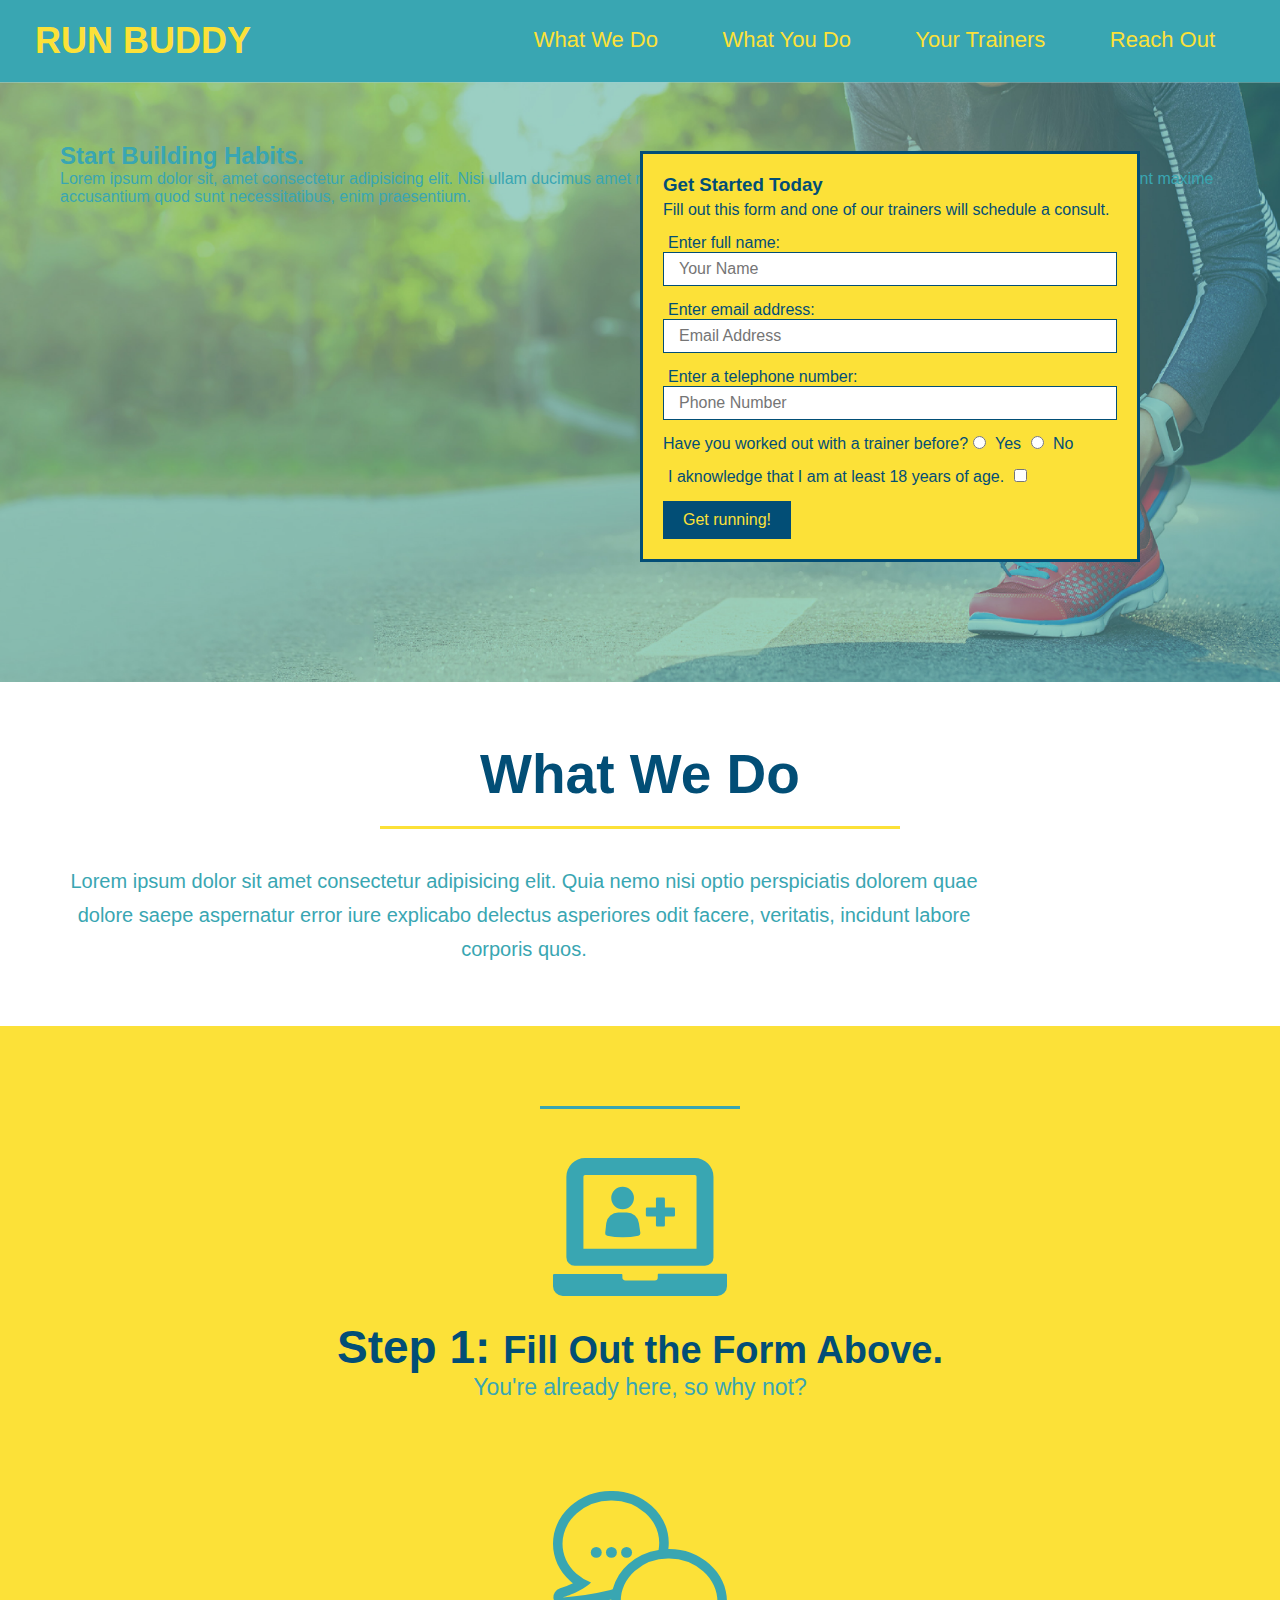
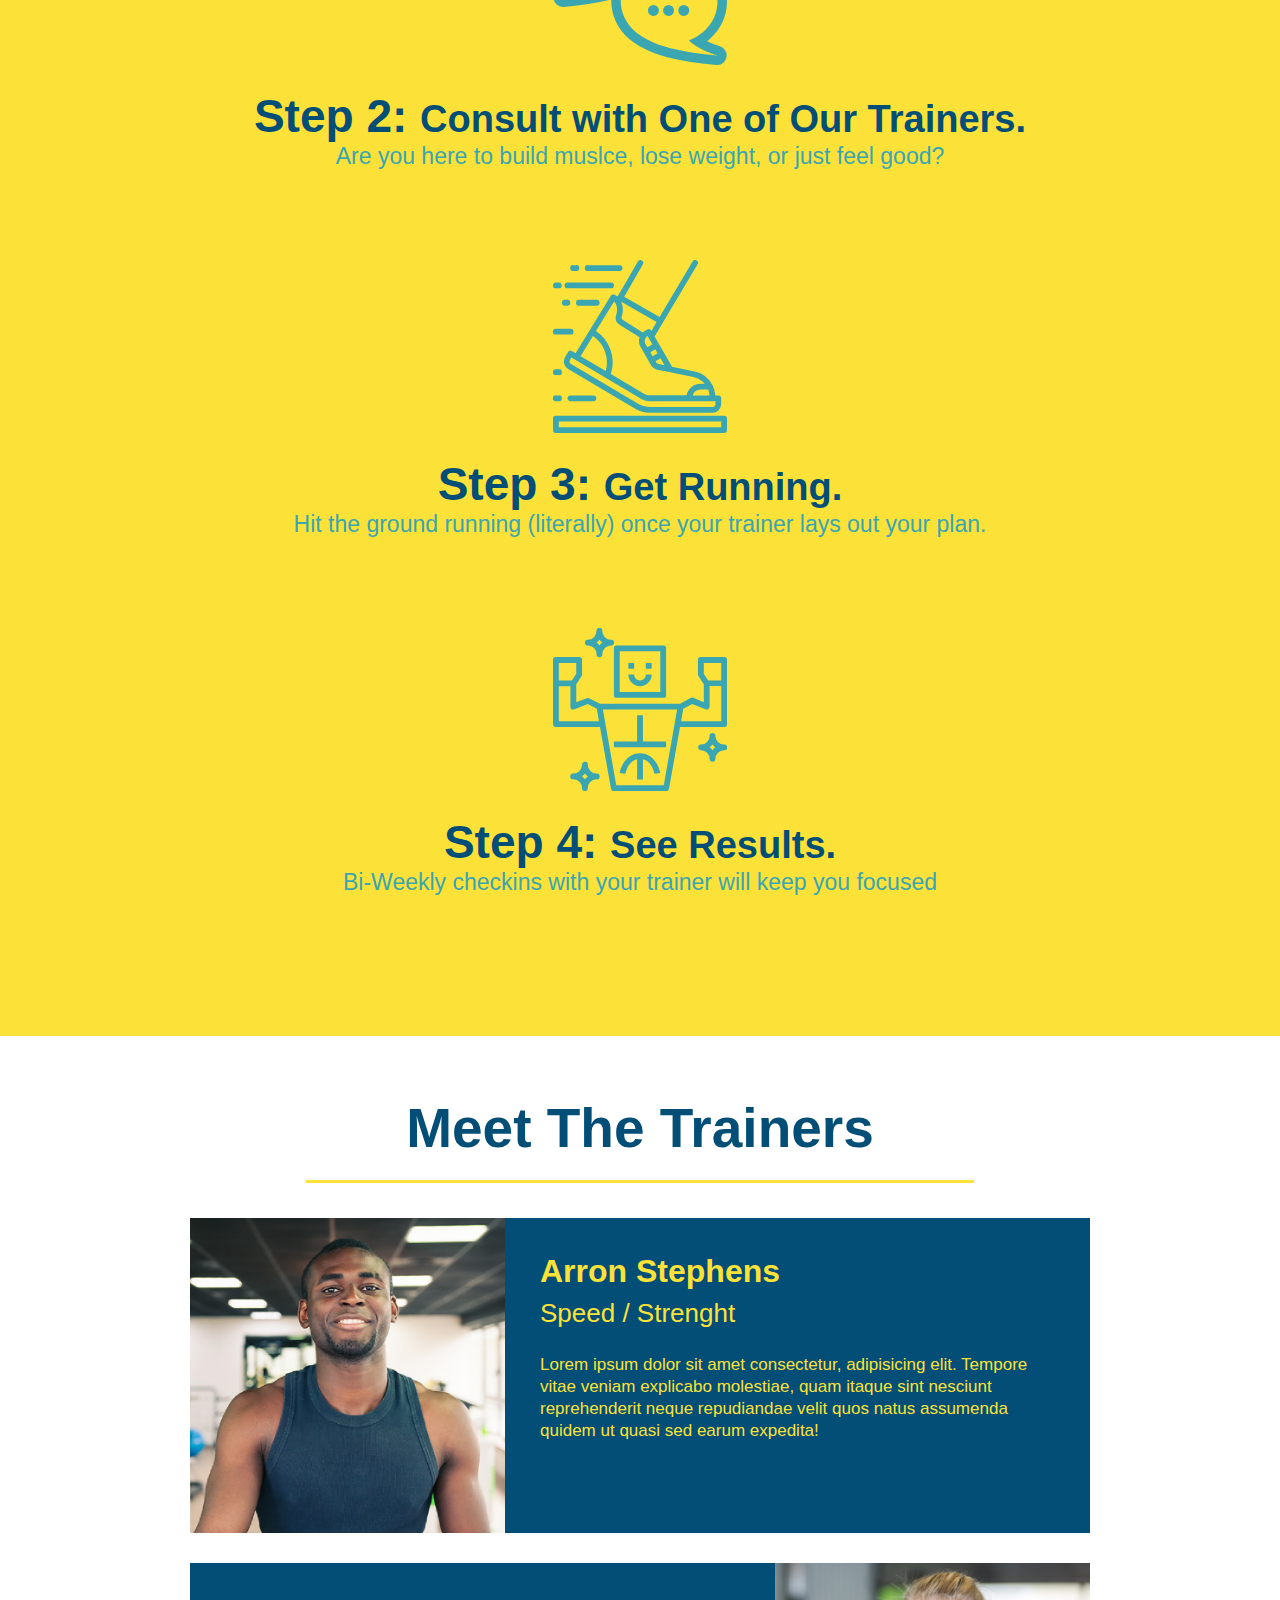
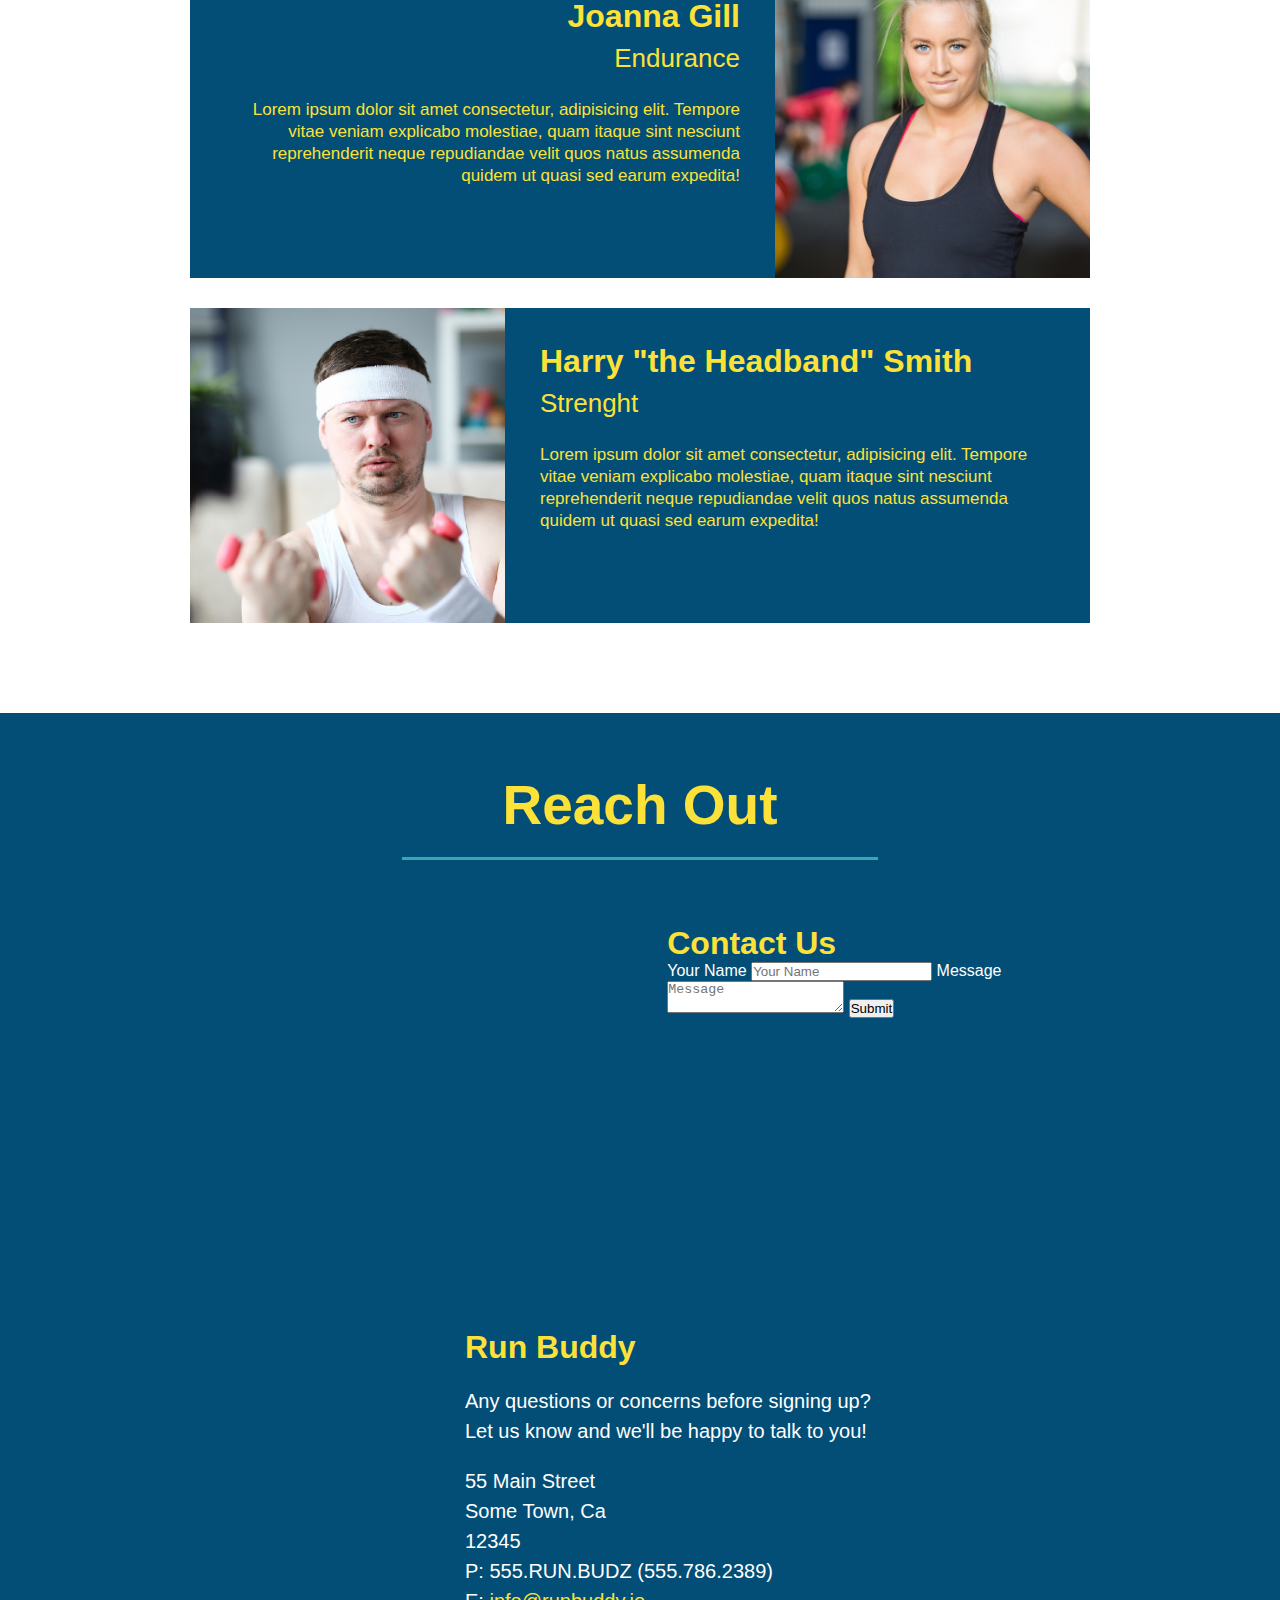
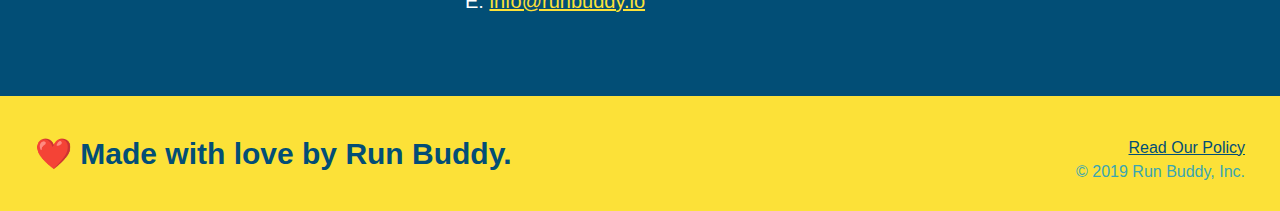
==== index.html @ a86f1dc3 "add contact form" ====
<!DOCTYPE html>
<html lang="en">
    <head>
        <meta charset="UTF-8" />
        <title>Run Buddy</title>
        <link rel="stylesheet" href="./assets/css/style.css" />
    </head>
    <body>
    <!-- navigation-->
    <header>
        <h1>
            <a href="/">RUN BUDDY</a>
        </h1>
        <nav>
            <!-- Unordered list element -->
            <ul>
                <li>
                    <!-- Anchor element -->
                    <a href="#what-we-do">What We Do</a>
                </li>
                <li>
                    <a href="#what-you-do">What You Do</a>
                </li>
                <li>
                    <a href="#your-trainers">Your Trainers</a>
                </li>
                <li>
                    <a href="#reach-out">Reach Out</a>
                </li>
            </ul>
        </nav>
    </header>

    <!-- hero/jumbotron -->
    <section class="hero">
        <div class="hero-cta">
            <h2>Start Building Habits.</h2>
            <p>
                Lorem ipsum dolor sit, amet consectetur adipisicing elit. Nisi ullam ducimus amet minus, illo aliquid assumenda excepturi. Animi ut sequi, tenetur nobis sint maxime accusantium quod sunt necessitatibus, enim praesentium.
            </p>
        </div>
        <div class="hero-form">
            <h3>Get Started Today</h3>
            <p>Fill out this form and one of our trainers will schedule a consult.</p>
            <form>
                <label for="name">Enter full name:</label>
                <input type="text" placeholder="Your Name" name="name" id="name" class="form-input">
                
                <label for="email">Enter email address:</label>
                <input type="email" placeholder="Email Address" name="email" id="email" class="form-input">

                <label for="phone">Enter a telephone number:</label>
                <input type="tel" placeholder="Phone Number" name="phone" id="phone" class="form-input">
                <p>
                    Have you worked out with a trainer before?
                    <input type="radio" name="trainer-confirm" id="trainer-yes" />
                    <label for="trainer-yes">Yes</label>
                    <input type="radio" name="trainer-confirm" id="trainer-no" />
                    <label for="trainer-no">No</label>
                </p>
                <p>
                    <label for="checkbox" >
                        I aknowledge that I am at least 18 years of age.
                    </label>
                    <input type="checkbox" name="age-confirm" id="checkbox" />
                </p>
                <button type="submit">
                    Get running!
                </button>
            </form>
        </div>
    </section>
    <!-- end hero -->

    <!-- "what we do" section -->
    <section id="what-we-do" class="intro">
        <h2 class="section-title primary-border">What We Do</h2>
        <p>
            Lorem ipsum dolor sit amet consectetur adipisicing elit. Quia nemo nisi optio perspiciatis dolorem quae dolore saepe aspernatur error iure explicabo delectus asperiores odit facere, veritatis, incidunt labore corporis quos.
        </p>
    </section>

    <!-- "what you do" section -->
    <section id="what-you-do" class="steps">
        <h2 class="section-title secondary-border"></h2>

        <div>
            <img src="./assets/images/step-1.svg" alt="" /> 
            <h3>Step 1: <span>Fill Out the Form Above.</span></h3>
            <p>You're already here, so why not?</p>
        </div>

        <div>
            <img src="./assets/images/step-2.svg" alt="" />
            <h3>Step 2: <span>Consult with One of Our Trainers.</span></h3>
            <p>Are you here to build muslce, lose weight, or just feel good?</p>
        </div>

        <div>
            <img src="./assets/images/step-3.svg" alt="" />
            <h3>Step 3: <span>Get Running.</span></h3>
            <p>Hit the ground running (literally) once your trainer lays out your plan.</p>
        </div>

        <div>
            <img src="./assets/images/step-4.svg" alt="" />
            <h3>Step 4: <span>See Results.</span></h3>
            <p>Bi-Weekly checkins with your trainer will keep you focused</p>
        </div>
    </section>

    <!-- "meet the trainers" section -->
    <section id="your-trainers" class="trainers">
        <h2 class="section-title primary-border">
             Meet The Trainers
        </h2>
        <article class="trainer">
            <img src="./assets/images/trainer-1.jpg" alt="Arron Stephens in his workout clothes, ready to pump iron" />
            <div class="trainer-bio text-left">
                <h3>Arron Stephens</h3>
                <h4>Speed / Strenght</h4>
                <p>
                    Lorem ipsum dolor sit amet consectetur, adipisicing elit. Tempore vitae veniam explicabo molestiae, quam itaque sint nesciunt reprehenderit neque repudiandae velit quos natus assumenda quidem ut quasi sed earum expedita!
                </p>
            </div>
        </article>

        <article class="trainer">
            <div class="trainer-bio text-right">
                <h3>Joanna Gill</h3>
                <h4>Endurance</h4>
                <p>
                    Lorem ipsum dolor sit amet consectetur, adipisicing elit. Tempore vitae veniam explicabo molestiae, quam itaque sint nesciunt reprehenderit neque repudiandae velit quos natus assumenda quidem ut quasi sed earum expedita!
                </p>
            </div>
            <img src="./assets/images/trainer-2.jpg" alt="Joanna Gill cooling off after a workout" />
        </article>

        <article class="trainer">
            <img src="./assets/images/trainer-3.jpg" alt="Harry Smith wearing a headband and lifting comically small pink weights" />
            <div class="trainer-bio text-left">
                <h3>Harry "the Headband" Smith</h3>
                <h4>Strenght</h4>
                <p>
                    Lorem ipsum dolor sit amet consectetur, adipisicing elit. Tempore vitae veniam explicabo molestiae, quam itaque sint nesciunt reprehenderit neque repudiandae velit quos natus assumenda quidem ut quasi sed earum expedita!
                </p>
            </div>
        </article>
    </section>

    <!-- "reach out" section -->
    <section id="reach-out" class="contact">
        <h2 class="section-title secondary-border">Reach Out</h2>
        <div class="contact-info">
            <iframe 
            src="https://www.google.com/maps/embed?pb=!1m18!1m12!1m3!1d3329.5511049576494!2d-112.34816658543434!3d33.4349457574553!2m3!1f0!2f0!3f0!3m2!1i1024!2i768!4f13.1!3m3!1m2!1s0x872b3927fc0aad2d%3A0x377d6780cf336a!2s301%20E%20Western%20Ave%2C%20Avondale%2C%20AZ%2085323!5e0!3m2!1sen!2sus!4v1622079289611!5m2!1sen!2sus" 
            width="400" 
            height="400" 
            style="border:0;" 
            allowfullscreen="" 
            loading="lazy">
            </iframe>
        <div class="contact-form">
            <h3>Contact Us</h3>
            <form>
                <label for="contact-name">Your Name</label>
                <input type="text" id="contact-name" placeholder="Your Name" />

                <label for="contact-message">Message</label>
                <textarea id="contact-message" placeholder="Message"></textarea>

                <button type="submit">Submit</button>
            </form>
        </div>
        <div>
            <h3>Run Buddy</h3>
            <p>
                Any questions or concerns before signing up?
                <br />
                Let us know and we'll be happy to talk to you!
            </p>
            <address>
                55 Main Street <br />
                Some Town, Ca <br />
                12345 <br />
                P: 555.RUN.BUDZ (555.786.2389)<br />
                E: <a href="mailto:info@runbuddy.io">info@runbuddy.io</a>
            </address>
        </div>
    </section>

    <!-- footer -->
    <footer>
        <h2>❤️ Made with love by Run Buddy.</h2>
    <div>
        <a href="#"> Read Our Policy</a><br />
        &copy; 2019 Run Buddy, Inc.
    </div>
    </footer>
    </body>
</html>
---- assets/css/style.css ----
* {
    margin: 0;
    padding: 0;
    box-sizing: border-box;
}

body {
    /* more on this crazy alphanumerical in a minute! */
    color: #39a6b2;
    font-family: Helvetica, Arial, sans-serif;
}

/* apply styles to <header> */
header {
    padding: 20px 35px;
    background-color: #39a6b2;
}

header h1 {
    font-weight: bold;
    font-size: 36px;
    color: #fce138;
    margin: 0;
    display: inline;
}

header a {
    text-decoration: none;
    color: #fce138;
}

header nav {
    float: right;
    margin: 7px 0;
}

header nav ul li {
    display: inline;
}

header nav ul li a {
    margin: 0 30px;
    font-weight: lighter;
    font-size: 22px;
}

footer {
    background-color: #fce138;
    width: 100%;
    padding: 40px 35px;
}

footer h2 {
    display: inline;
    color: #024e76;
    font-size: 30px;
    margin: 0%;
}

footer div {
    float: right;
    line-height: 1.5;
    text-align: right;
}

footer a {
    color: #024e76;
}

section {
    padding: 60px;
}

/* Hero Style Start */
.hero {
    background-image: url("../images/hero-bg.jpg");
    height: 600px;
    background-size: cover;
    background-position: center;
    position: relative;
}

.hero-form {
    border: 3px solid #024e76;
    background-color: #fce138;
    padding: 20px;
    width: 500px;
    color: #024e76;
    position: absolute;
    bottom: 120px;
    right: 140px;
}

.hero-form p {
    margin: 5px 0 15px 0;
}

.form-input {
    border: 1px solid #024e76;
    display: block;
    padding: 7px 15px;
    font-size: 16px;
    color: #024e76;
    width: 100%;
    margin-bottom: 15px;
}

.hero-form label {
    margin: 0 5px;
}

.hero-form button {
    color: #fce138;
    background-color: #024e76;
    border: none;
    padding: 10px 20px;
    font-size: 16px;
}

.intro {
    text-align: center;
}

.intro p {
    line-height: 1.7;
    color: #39a6b2;
    width: 80%;
    font-size: 20px;
}

.steps {
    text-align: center;
    background: #fce138;

}

.section-title {
    font-size: 55px;
    display: inline-block;
    padding: 0 100px 20px 100px;
    border-bottom: 3px solid;
    margin-bottom: 35px;
    color: #024e76;
}

.primary-border {
    border-color: #fce138;
}

.secondary-border {
    border-color: #39a6b2;
}

.steps div {
    margin-bottom: 80px;
}

.steps img {
    width: 15%;
    margin: 10px 0;
}

.steps h3 {
    color: #024e76;
    font-size: 46px;
    margin-top: 10px;
}

.steps p {
    color: #39a6b2;
    font-size: 23px;
}

.steps span {
    font-size: 38px;
}

.trainers {
    text-align: center;
}

.trainer {
    width: 900px;
    margin: 0 auto 30px auto;
    background: #024e76;
    color: #fce138;
    overflow: auto;
}

.trainer img {
    width: 35%;
    float: left;
}

.trainer-bio {
    padding: 35px;
    float: left;
    width: 65%;
}

.text-left {
    text-align: left;
}

.text-right {
    text-align: right;
}

.trainer-bio h3 {
    font-size: 32px;
    margin-bottom: 8px;
}

.trainer-bio h4 {
    font-weight: lighter;
    font-size: 26px;
    margin-bottom: 25px;
}

.trainer-bio p {
    font-size: 17px;
    line-height: 1.3;
}
/* REACH OUT STYLES STARTS */
.contact {
    text-align: center;
    background: #024e76;
}

.contact h2 {
    color: #fce138;
}

.contact-info iframe {
    width: 400px;
    height: 400px;
}

.contact-info div {
    width: 410px;
    display: inline-block;
    vertical-align: top;
    text-align: left;
    margin: 30px 0 0 60px;
    color: white;
}

.contact-info h3 {
    color: #fce138;
    font-size: 32px;
}

.contact-info p, .contact-info address {
    margin: 20px 0;
    line-height: 1.5;
    font-size: 20px;
    font-style: normal;
}

.contact-info a {
    color: #fce138;
}
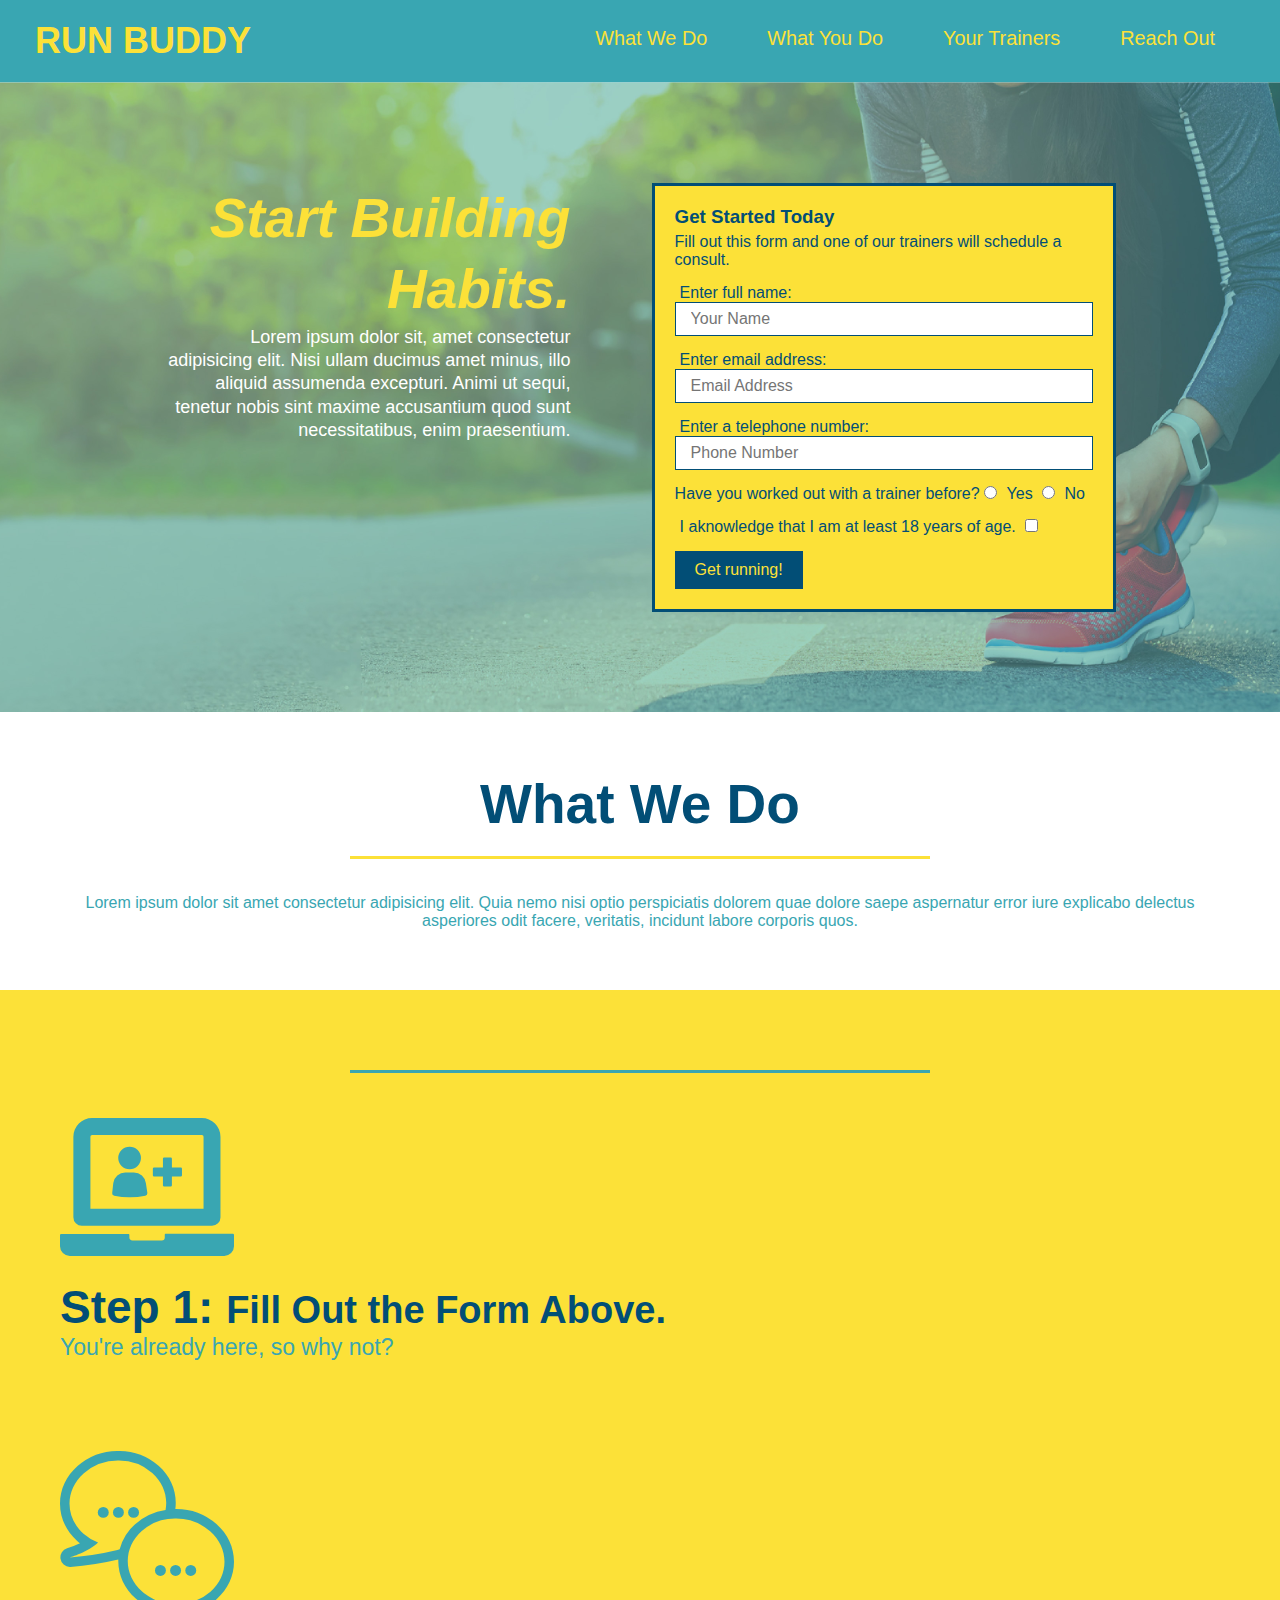
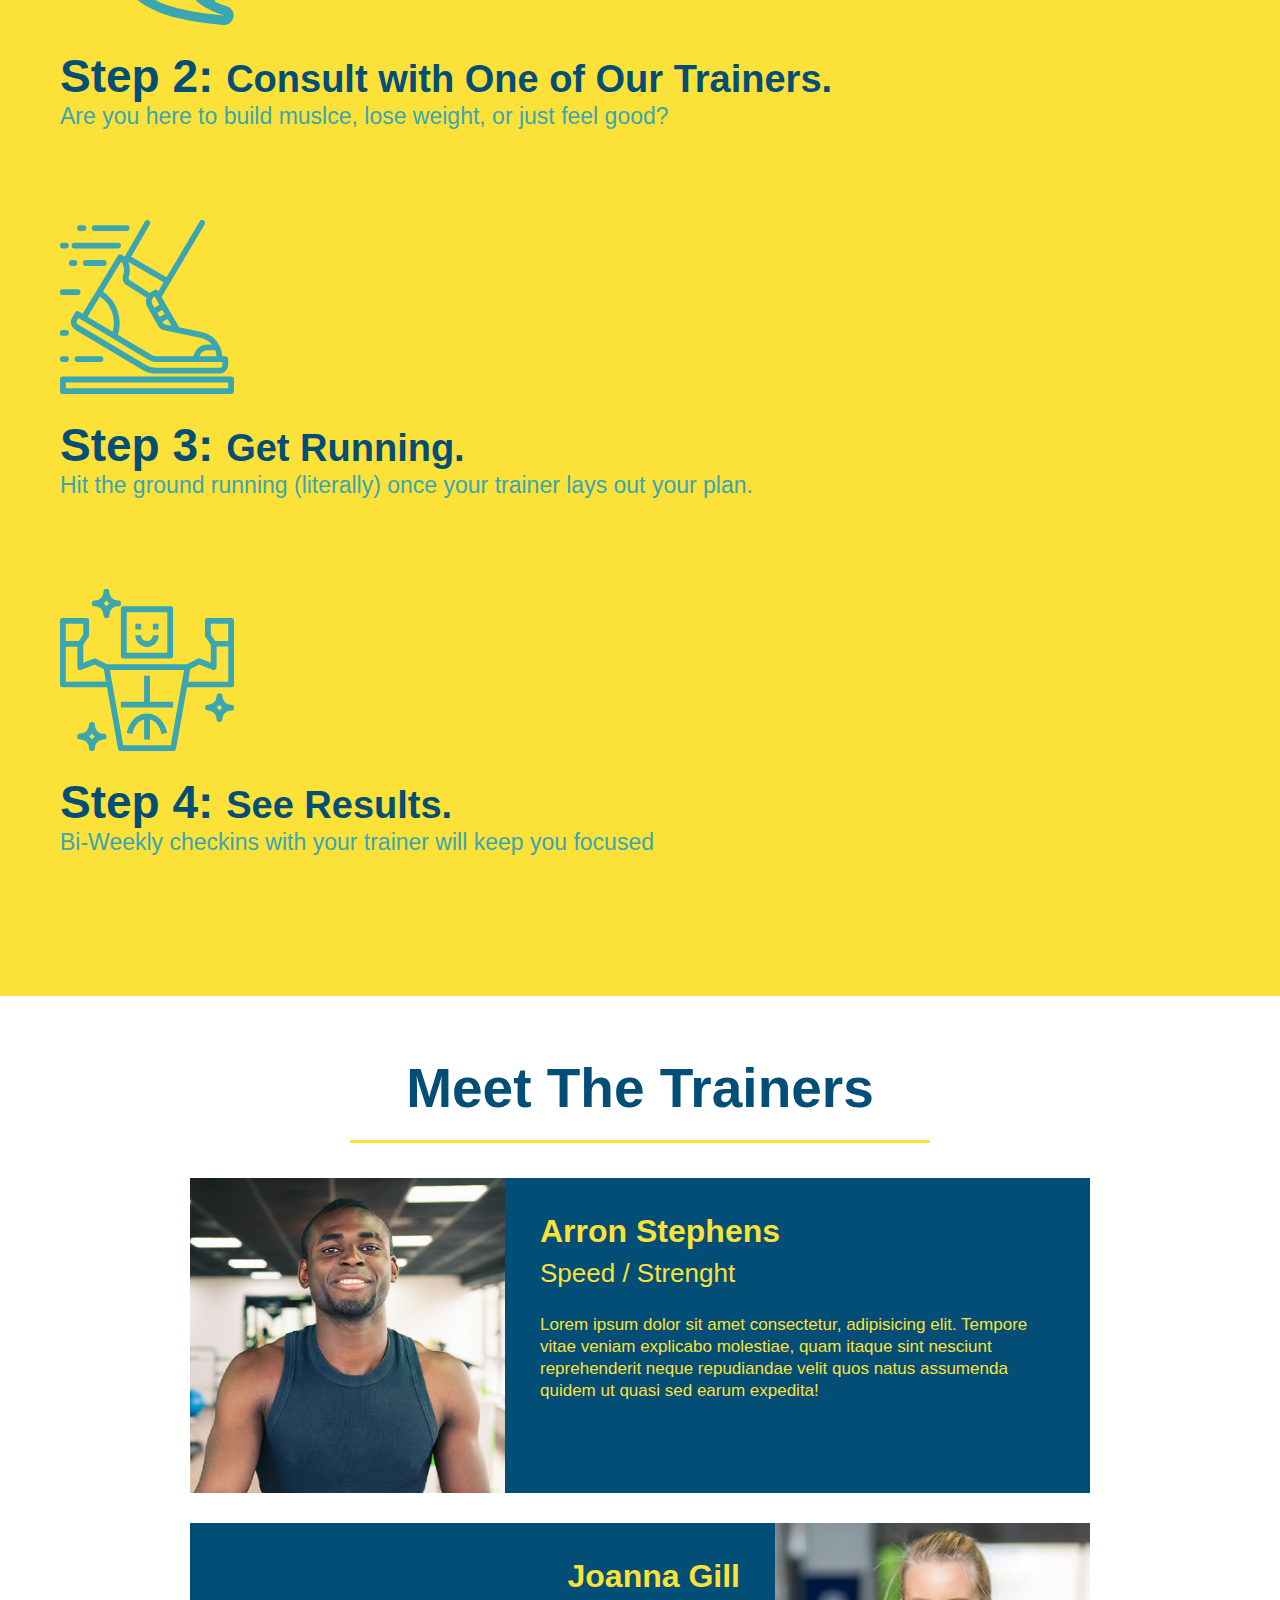
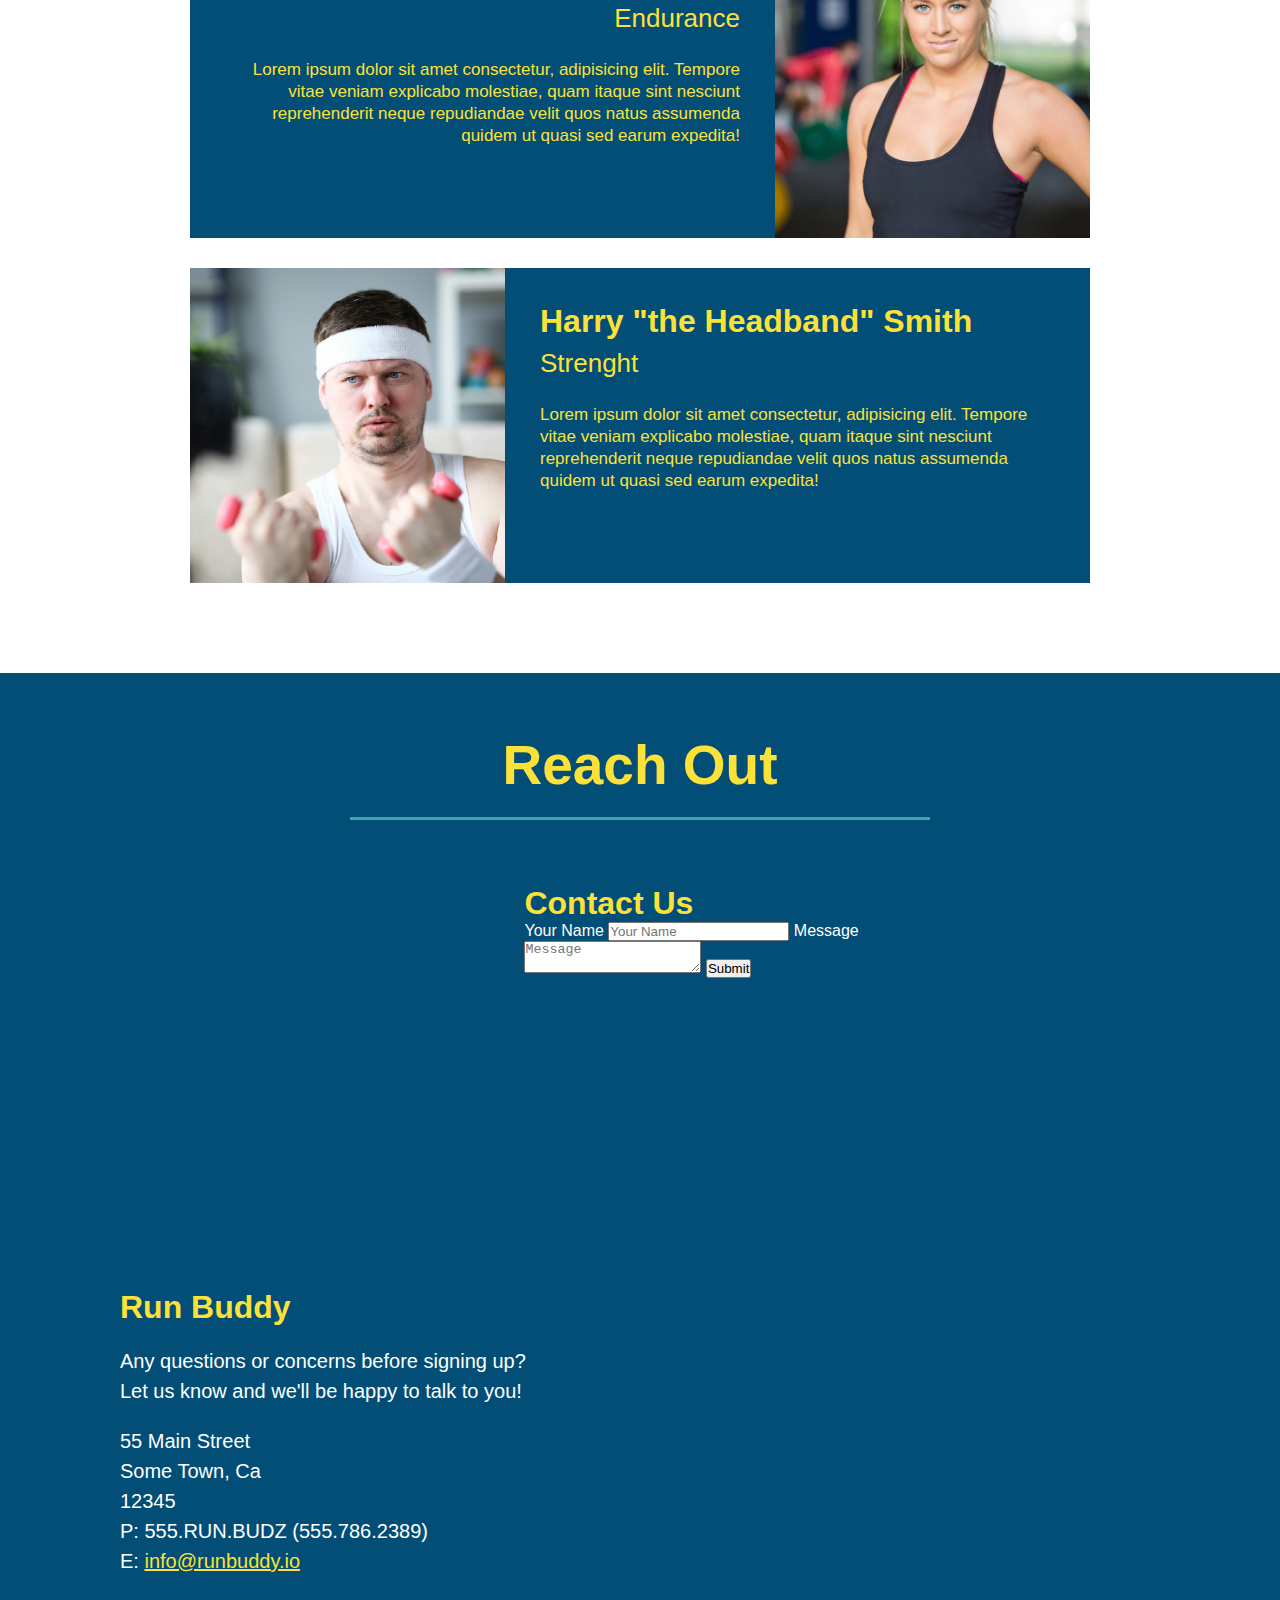
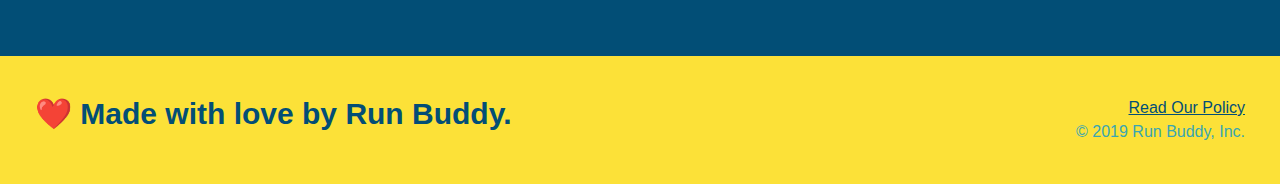
==== commit db45f445: "updated hero and section title rules" ====
--- a/index.html
+++ b/index.html
@@ -74,10 +74,15 @@
 
     <!-- "what we do" section -->
     <section id="what-we-do" class="intro">
-        <h2 class="section-title primary-border">What We Do</h2>
-        <p>
-            Lorem ipsum dolor sit amet consectetur adipisicing elit. Quia nemo nisi optio perspiciatis dolorem quae dolore saepe aspernatur error iure explicabo delectus asperiores odit facere, veritatis, incidunt labore corporis quos.
-        </p>
+        <div class="flex-row">
+            <h2 class="section-title primary-border">What We Do</h2>
+        </div>
+
+        <div class="flex-row">
+            <p>
+                Lorem ipsum dolor sit amet consectetur adipisicing elit. Quia nemo nisi optio perspiciatis dolorem quae dolore saepe aspernatur error iure explicabo delectus asperiores odit facere, veritatis, incidunt labore corporis quos.
+            </p>
+        </div>
     </section>
 
     <!-- "what you do" section -->
--- a/assets/css/style.css
+++ b/assets/css/style.css
@@ -12,6 +12,9 @@
 
 /* apply styles to <header> */
 header {
+    display: flex;
+    justify-content: space-between;
+    flex-wrap: wrap;
     padding: 20px 35px;
     background-color: #39a6b2;
 }
@@ -21,7 +24,6 @@
     font-size: 36px;
     color: #fce138;
     margin: 0;
-    display: inline;
 }
 
 header a {
@@ -30,35 +32,39 @@
 }
 
 header nav {
-    float: right;
     margin: 7px 0;
 }
 
-header nav ul li {
-    display: inline;
+header nav ul {
+    display: flex;
+    flex-wrap: wrap;
+    justify-content: space-between;
+    align-items: center;
+    list-style: none;
 }
 
 header nav ul li a {
     margin: 0 30px;
     font-weight: lighter;
-    font-size: 22px;
+    font-size: 1.55vw;
 }
 
 footer {
+    display: flex;
+    justify-content: space-between;
+    flex-wrap: wrap;
     background-color: #fce138;
     width: 100%;
     padding: 40px 35px;
 }
 
 footer h2 {
-    display: inline;
     color: #024e76;
     font-size: 30px;
     margin: 0%;
 }
 
 footer div {
-    float: right;
     line-height: 1.5;
     text-align: right;
 }
@@ -73,22 +79,21 @@
 
 /* Hero Style Start */
 .hero {
+    display: flex;
+    justify-content: center;
+    flex-wrap: wrap;
     background-image: url("../images/hero-bg.jpg");
-    height: 600px;
     background-size: cover;
     background-position: center;
-    position: relative;
 }
 
 .hero-form {
     border: 3px solid #024e76;
     background-color: #fce138;
     padding: 20px;
-    width: 500px;
-    color: #024e76;
-    position: absolute;
-    bottom: 120px;
-    right: 140px;
+    color: #024e76;
+    width: 40%;
+    margin: 3.5%;
 }
 
 .hero-form p {
@@ -117,30 +122,42 @@
     font-size: 16px;
 }
 
+.hero-cta {
+    width: 35%;
+    text-align: right;
+    margin: 3.5%;
+    color: #fff;
+    font-size: 18px;
+    line-height: 1.3;
+}
+
+.hero-cta h2 {
+    font-style: italic;
+    font-size: 55px;
+    color: #fce138;
+}
+
 .intro {
     text-align: center;
 }
 
 .intro p {
-    line-height: 1.7;
-    color: #39a6b2;
-    width: 80%;
-    font-size: 20px;
+    text-align: center;
 }
 
 .steps {
-    text-align: center;
     background: #fce138;
 
 }
 
 .section-title {
     font-size: 55px;
-    display: inline-block;
-    padding: 0 100px 20px 100px;
     border-bottom: 3px solid;
-    margin-bottom: 35px;
-    color: #024e76;
+    color: #024e76;
+    padding-bottom: 20px;
+    text-align: center;
+    margin: 0 auto 35px auto;
+    width: 50%;
 }
 
 .primary-border {
@@ -173,10 +190,6 @@
 
 .steps span {
     font-size: 38px;
-}
-
-.trainers {
-    text-align: center;
 }
 
 .trainer {
@@ -223,7 +236,6 @@
 }
 /* REACH OUT STYLES STARTS */
 .contact {
-    text-align: center;
     background: #024e76;
 }
 
@@ -259,4 +271,8 @@
 
 .contact-info a {
     color: #fce138;
+}
+
+.flex-row {
+    display: flex;
 }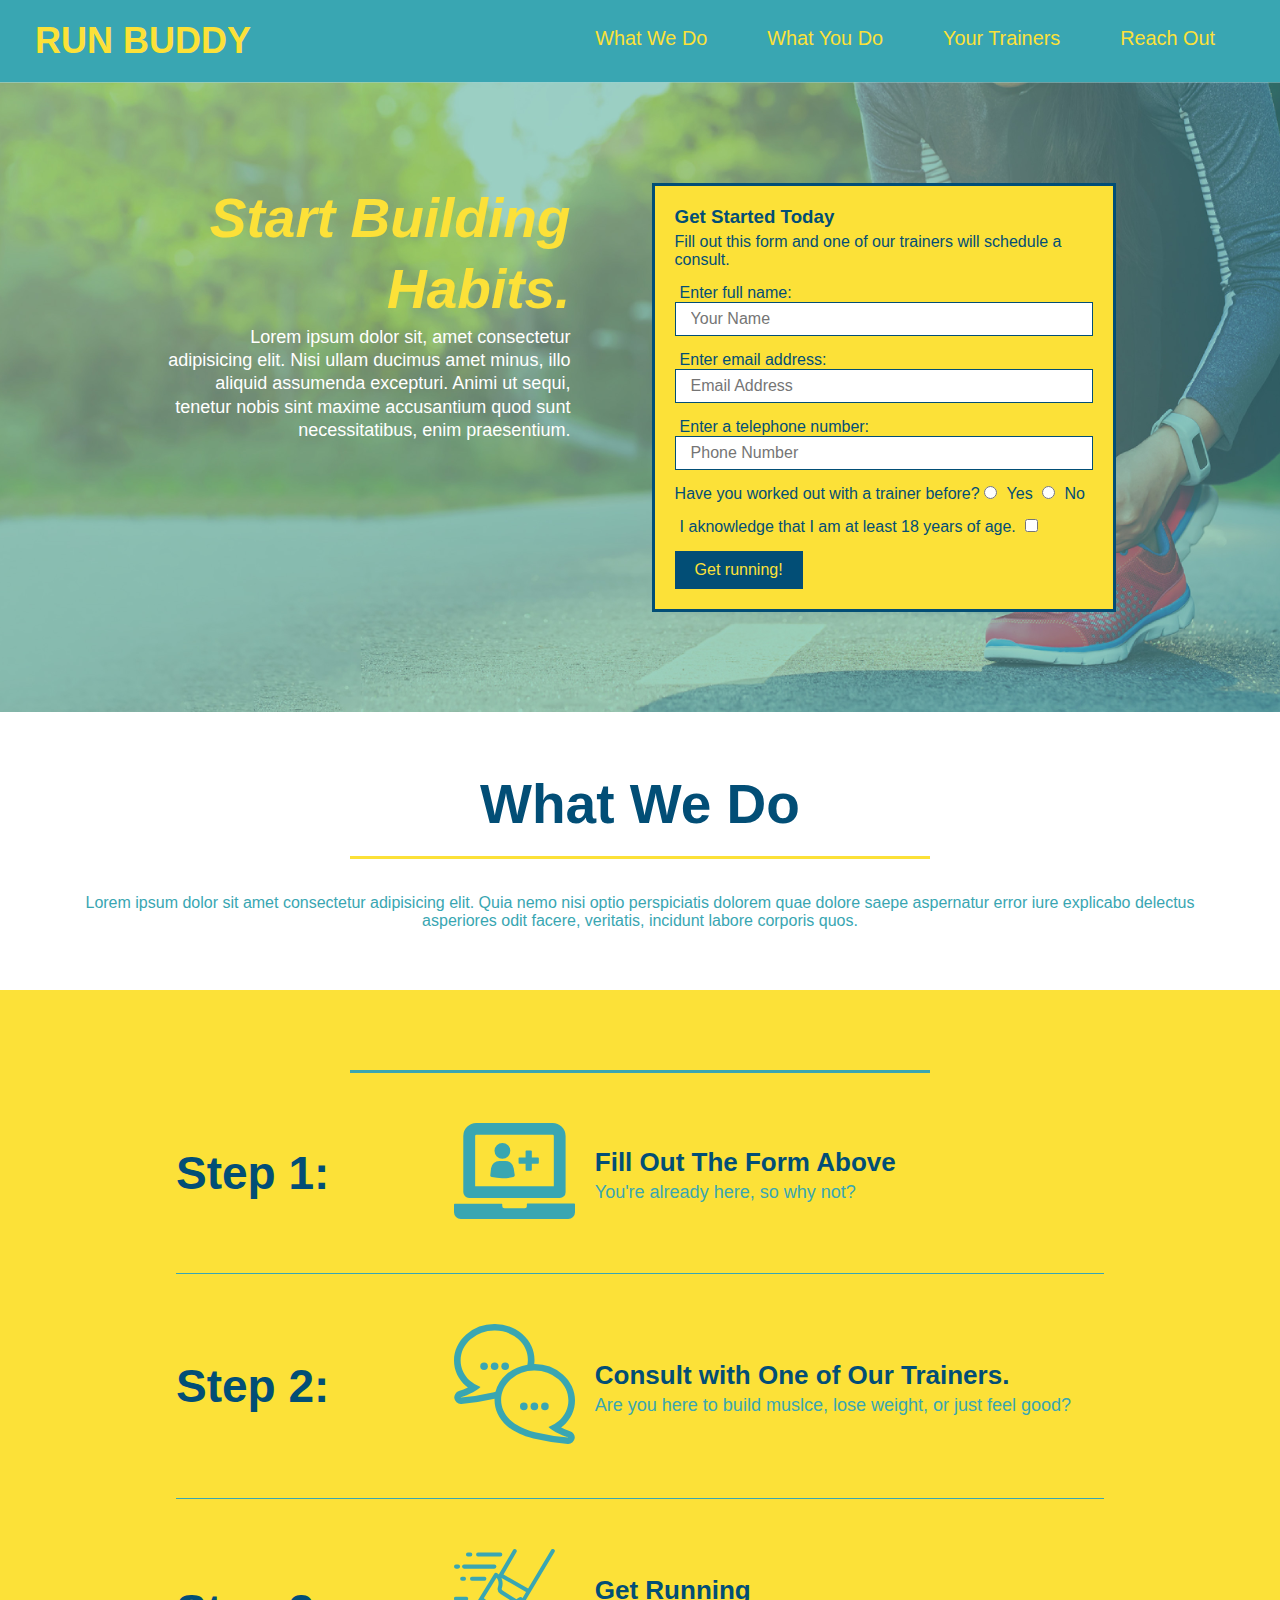
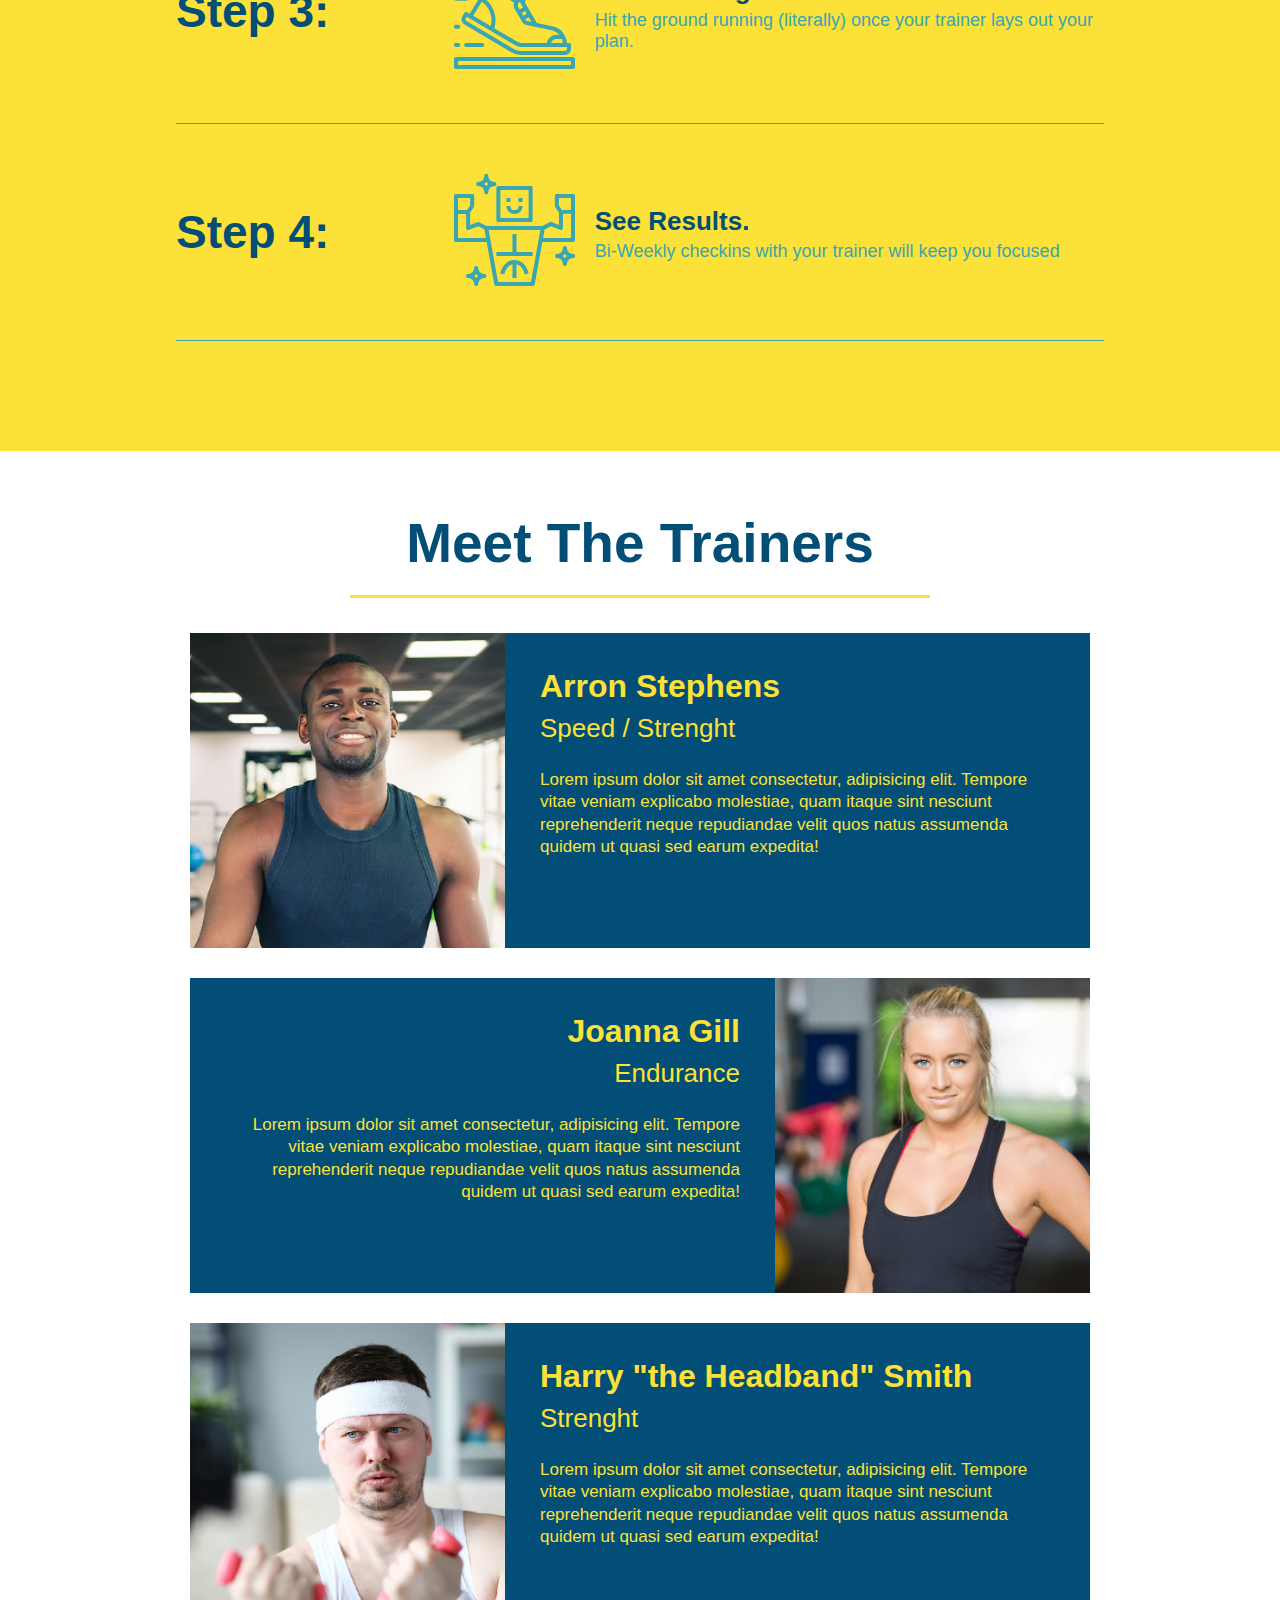
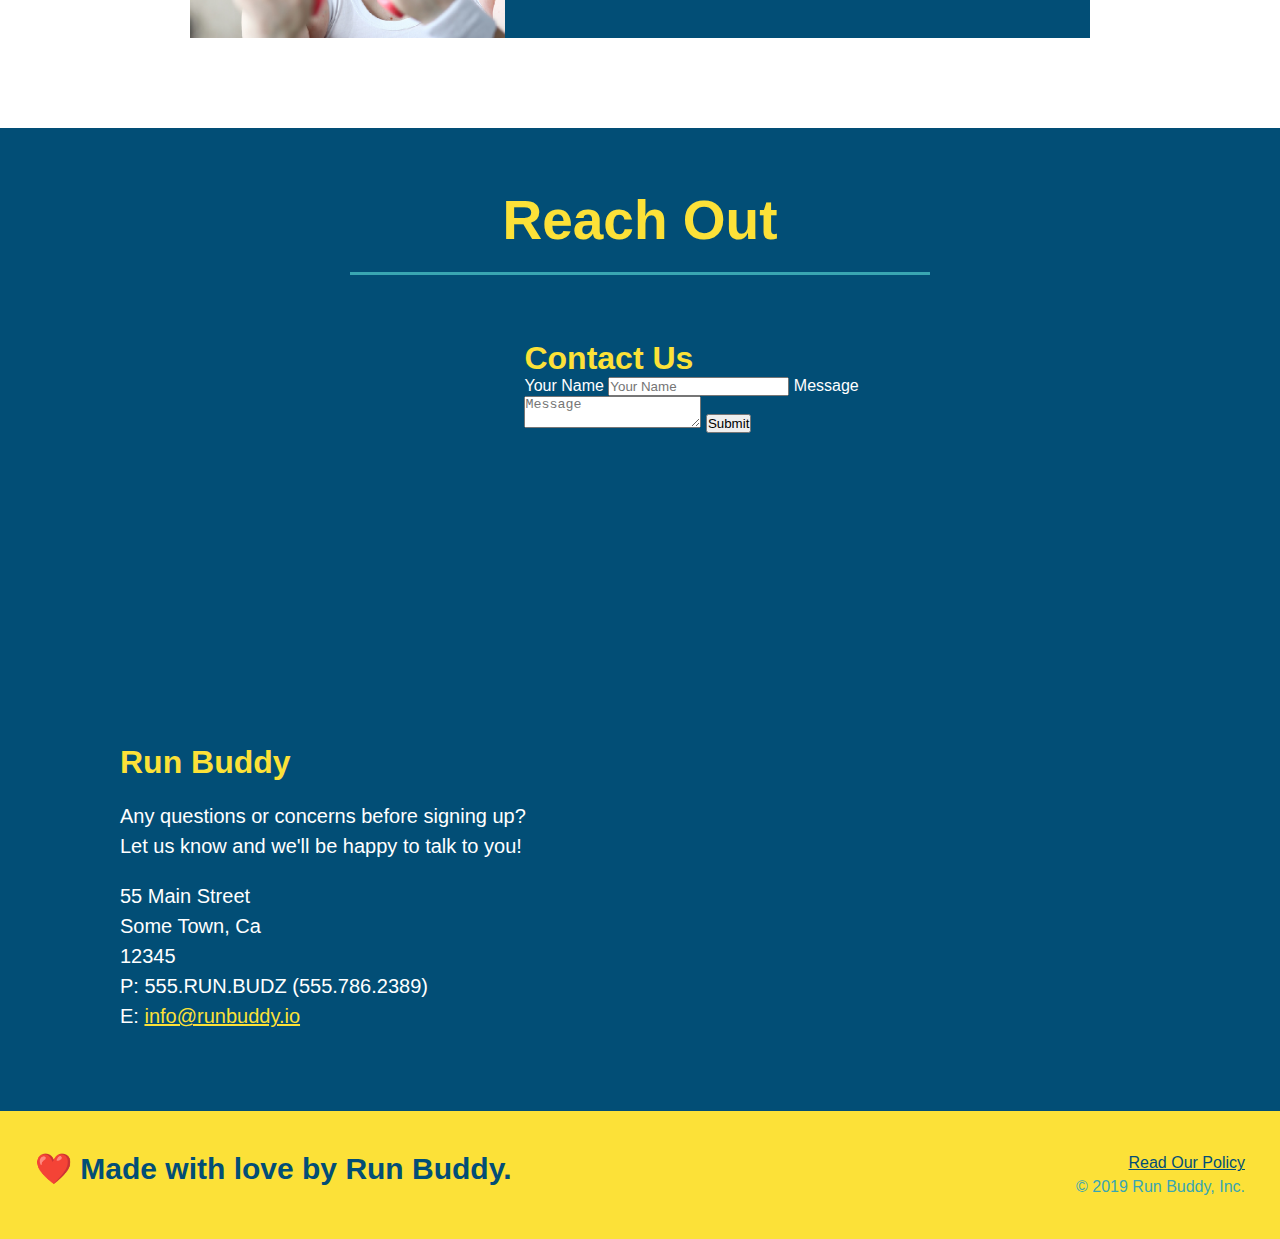
==== commit ddbcda66: "add flexbox to the steps" ====
--- a/index.html
+++ b/index.html
@@ -88,29 +88,64 @@
     <!-- "what you do" section -->
     <section id="what-you-do" class="steps">
         <h2 class="section-title secondary-border"></h2>
-
-        <div>
-            <img src="./assets/images/step-1.svg" alt="" /> 
-            <h3>Step 1: <span>Fill Out the Form Above.</span></h3>
-            <p>You're already here, so why not?</p>
-        </div>
-
-        <div>
-            <img src="./assets/images/step-2.svg" alt="" />
-            <h3>Step 2: <span>Consult with One of Our Trainers.</span></h3>
-            <p>Are you here to build muslce, lose weight, or just feel good?</p>
-        </div>
-
-        <div>
-            <img src="./assets/images/step-3.svg" alt="" />
-            <h3>Step 3: <span>Get Running.</span></h3>
-            <p>Hit the ground running (literally) once your trainer lays out your plan.</p>
-        </div>
-
-        <div>
-            <img src="./assets/images/step-4.svg" alt="" />
-            <h3>Step 4: <span>See Results.</span></h3>
-            <p>Bi-Weekly checkins with your trainer will keep you focused</p>
+        <div>
+            <div class="step"> 
+                <h3>Step 1:</h3>
+                <div class="step-info">
+                    <div class="step-img">
+                        <img src="./assets/images/step-1.svg" alt="" />
+                    </div>
+                    <div class="step-text">
+                        <h4>Fill Out The Form Above</h4>
+                        <p>You're already here, so why not?</p>
+                    </div>
+                </div>
+            </div>
+        </div>
+
+        <div>
+            <div class="step">
+                <h3>Step 2:</h3> 
+                <div class="step-info">
+                    <div class="step-img">
+                        <img src="./assets/images/step-2.svg" alt="" />
+                    </div>
+                    <div class="step-text">
+                        <h4>Consult with One of Our Trainers.</h4>
+                        <p>Are you here to build muslce, lose weight, or just feel good?</p>
+                    </div>
+                </div>
+            </div>
+        </div>
+
+        <div>
+            <div class="step">
+                <h3>Step 3:</h3>
+                <div class="step-info">
+                    <div class="step-img">
+                        <img src="./assets/images/step-3.svg" alt="" />
+                    </div>
+                    <div class="step-text">
+                        <h4>Get Running</h4>
+                        <p>Hit the ground running (literally) once your trainer lays out your plan.</p>
+                    </div>
+                </div>
+            </div>
+        </div>
+
+        <div>
+            <div class="step">
+                <h3>Step 4:</h3>
+                <div class="step-info">
+                    <div class="step-img">
+                        <img src="./assets/images/step-4.svg" alt="" />
+                    </div>
+                    <div class="step-text">
+                        <h4>See Results.</h4>
+                        <p>Bi-Weekly checkins with your trainer will keep you focused</p>
+                    </div>
+                </div>
+            </div>
         </div>
     </section>
 
--- a/assets/css/style.css
+++ b/assets/css/style.css
@@ -168,28 +168,52 @@
     border-color: #39a6b2;
 }
 
-.steps div {
-    margin-bottom: 80px;
-}
-
-.steps img {
-    width: 15%;
-    margin: 10px 0;
-}
-
-.steps h3 {
+.step {
+    margin: 50px auto;
+    padding-bottom: 50px;
+    width: 80%;
+    border-bottom: 1px solid #39a6b2;
+    display: flex;
+    flex-wrap: wrap;
+    align-items: center;
+    justify-content: space-between;
+}
+
+.step h3 {
+    flex: 1 30%;
     color: #024e76;
     font-size: 46px;
-    margin-top: 10px;
-}
-
-.steps p {
+}
+
+.step-info {
+    flex: 2 70%;
+    display: flex;
+    flex-wrap: wrap;
+    align-items: center;
+}
+
+.step-text {
+    flex: 12;
+}
+
+.step-text p {
     color: #39a6b2;
-    font-size: 23px;
-}
-
-.steps span {
-    font-size: 38px;
+    font-size: 18px;
+}
+
+.step-text h4 {
+    font-size: 26px;
+    line-height: 1.5;
+    color: #024e76;
+}
+
+.step-img {
+    flex: 1 12%;
+    margin-right: 20px;
+}
+
+.step-img img {
+    max-width: 100%;
 }
 
 .trainer {
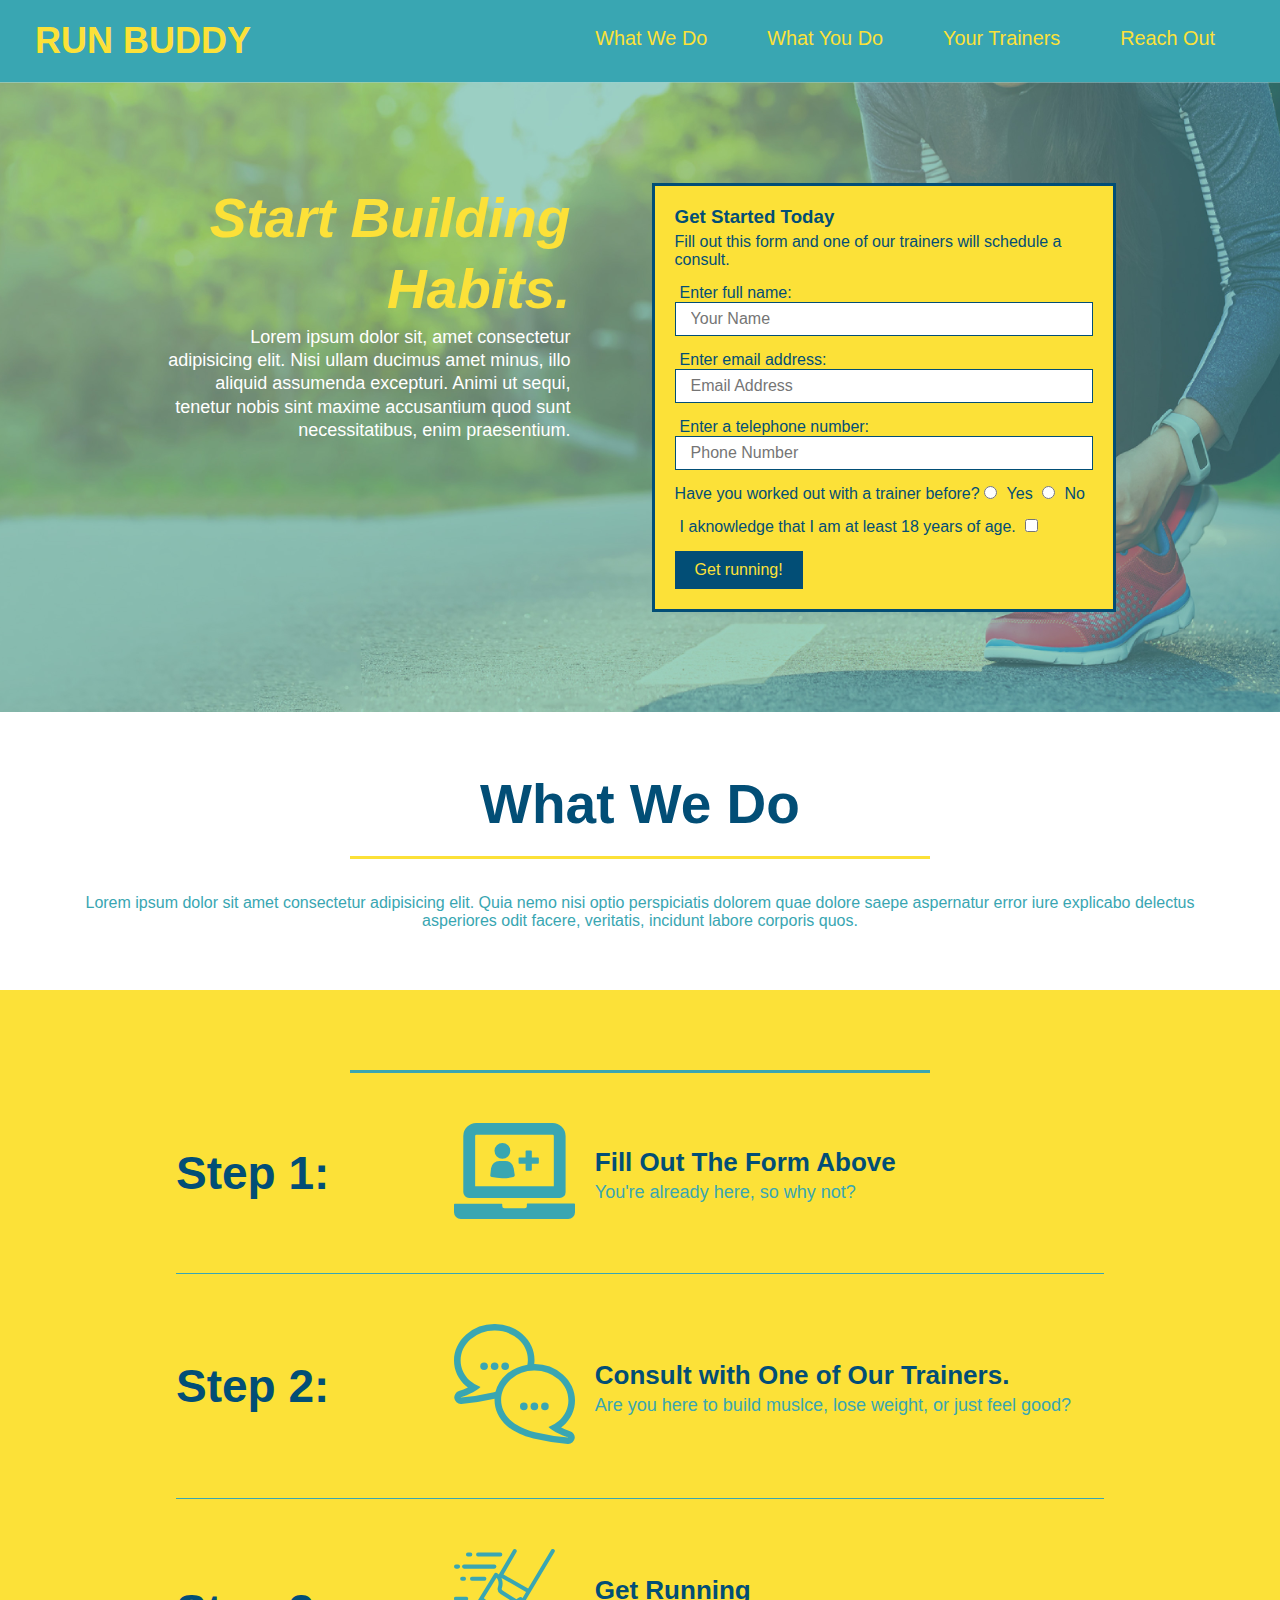
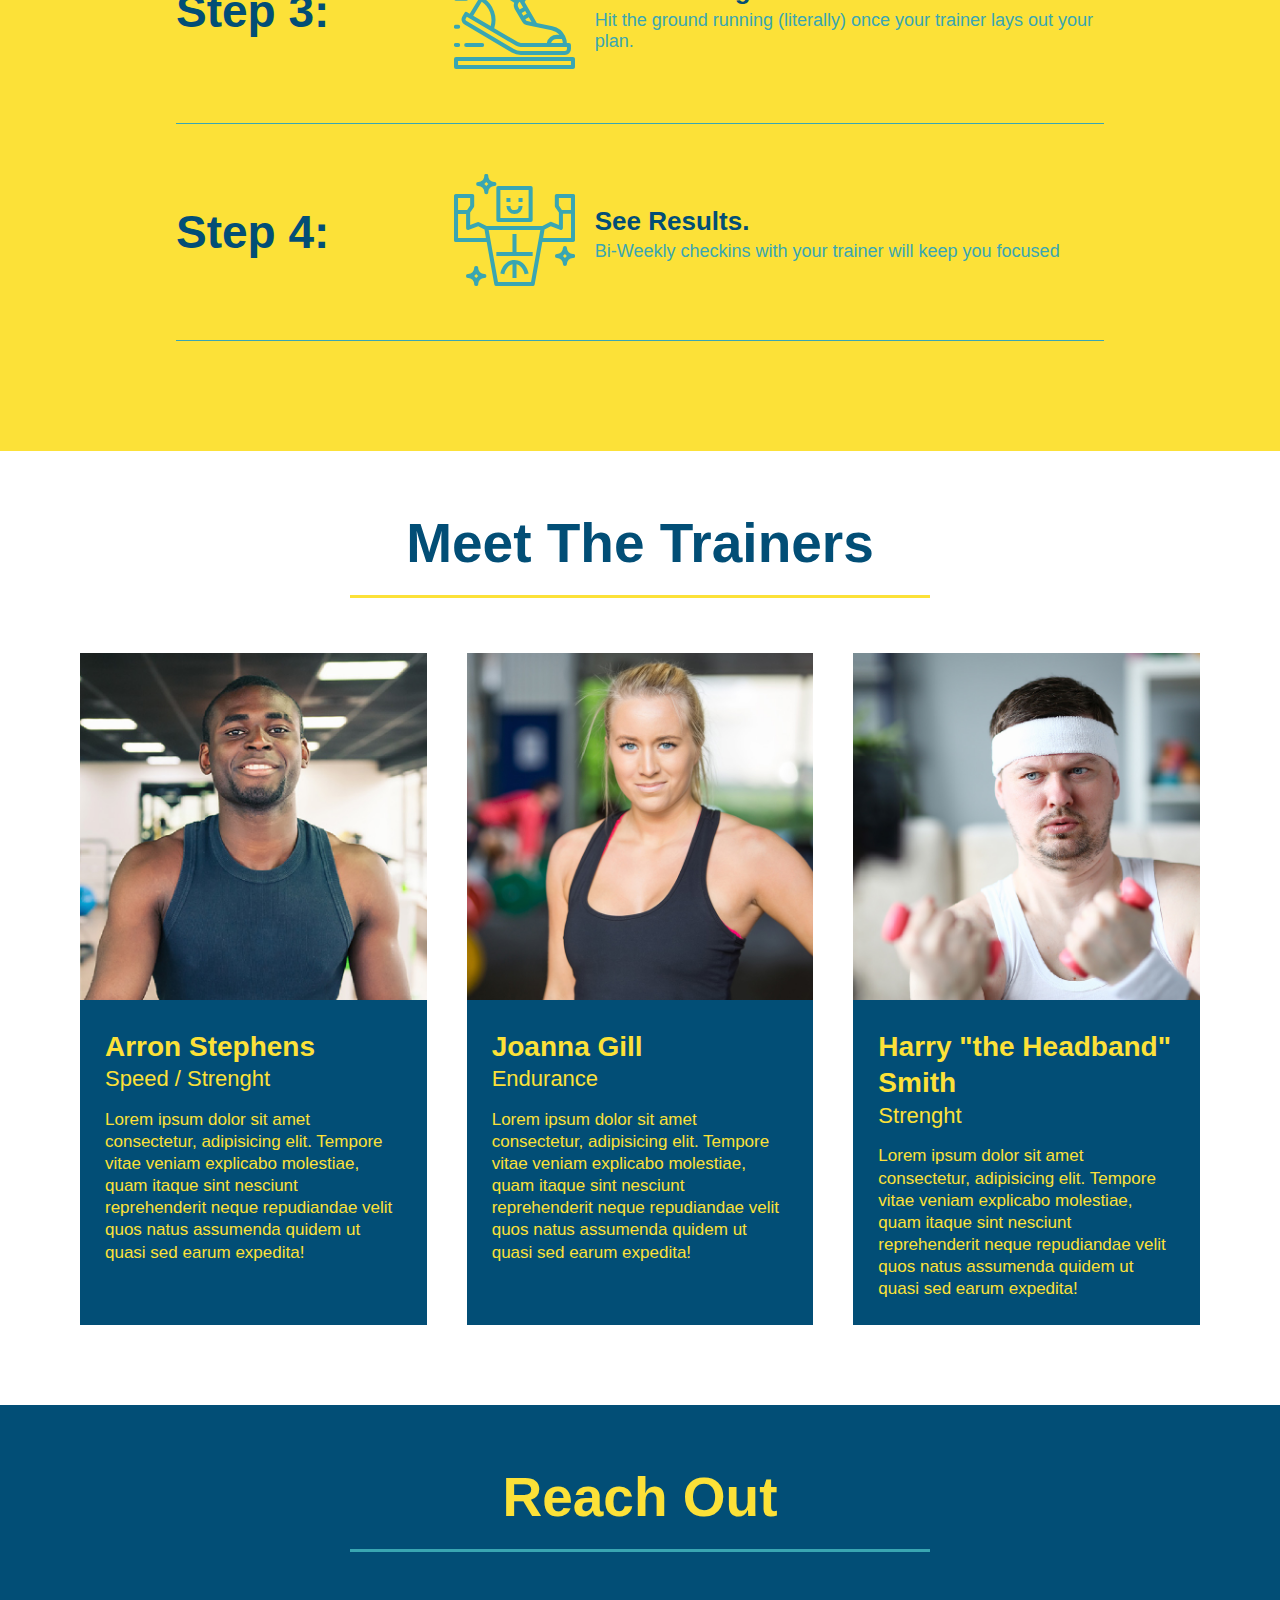
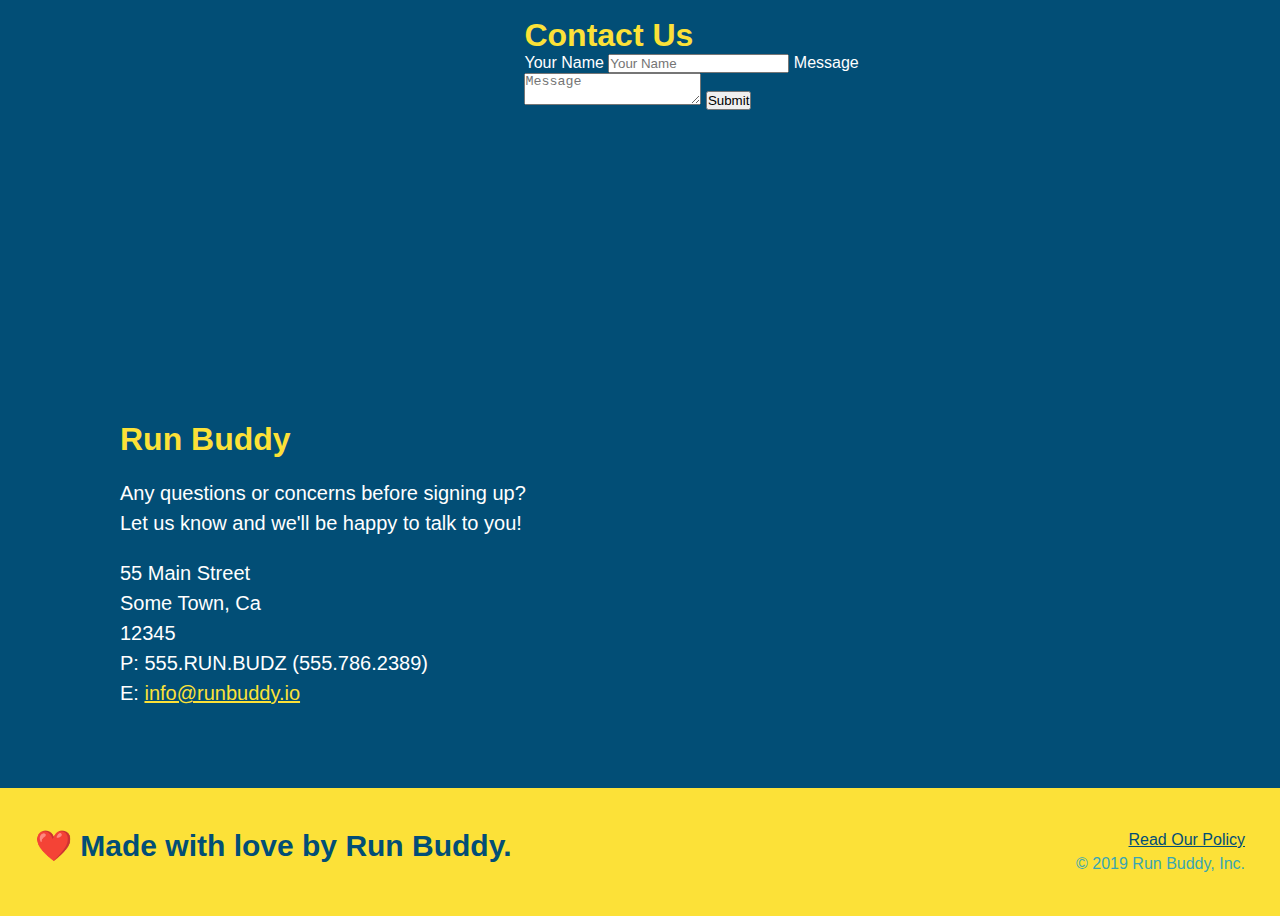
==== commit 0de92dca: "add flexbox to the trainers" ====
--- a/index.html
+++ b/index.html
@@ -150,42 +150,44 @@
     </section>
 
     <!-- "meet the trainers" section -->
-    <section id="your-trainers" class="trainers">
+    <section id="your-trainers">
         <h2 class="section-title primary-border">
              Meet The Trainers
         </h2>
-        <article class="trainer">
-            <img src="./assets/images/trainer-1.jpg" alt="Arron Stephens in his workout clothes, ready to pump iron" />
-            <div class="trainer-bio text-left">
-                <h3>Arron Stephens</h3>
-                <h4>Speed / Strenght</h4>
-                <p>
-                    Lorem ipsum dolor sit amet consectetur, adipisicing elit. Tempore vitae veniam explicabo molestiae, quam itaque sint nesciunt reprehenderit neque repudiandae velit quos natus assumenda quidem ut quasi sed earum expedita!
-                </p>
-            </div>
-        </article>
-
-        <article class="trainer">
-            <div class="trainer-bio text-right">
-                <h3>Joanna Gill</h3>
-                <h4>Endurance</h4>
-                <p>
-                    Lorem ipsum dolor sit amet consectetur, adipisicing elit. Tempore vitae veniam explicabo molestiae, quam itaque sint nesciunt reprehenderit neque repudiandae velit quos natus assumenda quidem ut quasi sed earum expedita!
-                </p>
-            </div>
-            <img src="./assets/images/trainer-2.jpg" alt="Joanna Gill cooling off after a workout" />
-        </article>
-
-        <article class="trainer">
-            <img src="./assets/images/trainer-3.jpg" alt="Harry Smith wearing a headband and lifting comically small pink weights" />
-            <div class="trainer-bio text-left">
-                <h3>Harry "the Headband" Smith</h3>
-                <h4>Strenght</h4>
-                <p>
-                    Lorem ipsum dolor sit amet consectetur, adipisicing elit. Tempore vitae veniam explicabo molestiae, quam itaque sint nesciunt reprehenderit neque repudiandae velit quos natus assumenda quidem ut quasi sed earum expedita!
-                </p>
-            </div>
-        </article>
+        <div class="trainers">
+            <article class="trainer">
+                <img src="./assets/images/trainer-1.jpg" alt="Arron Stephens in his workout clothes, ready to pump iron" />
+                <div class="trainer-bio">
+                    <h3 class="trainer-name">Arron Stephens</h3>
+                    <h4 class="trainer-role">Speed / Strenght</h4>               
+                    <p>
+                        Lorem ipsum dolor sit amet consectetur, adipisicing elit. Tempore vitae veniam explicabo molestiae, quam itaque sint nesciunt reprehenderit neque repudiandae velit quos natus assumenda quidem ut quasi sed earum expedita!
+                    </p>
+                </div>
+            </article>
+
+            <article class="trainer">
+                <img src="./assets/images/trainer-2.jpg" alt="Joanna Gill cooling off after a workout" />
+                <div class="trainer-bio">
+                    <h3 class="trainer-name">Joanna Gill</h3>
+                    <h4 class="trainer-role">Endurance</h4>
+                    <p>
+                        Lorem ipsum dolor sit amet consectetur, adipisicing elit. Tempore vitae veniam explicabo molestiae, quam itaque sint nesciunt reprehenderit neque repudiandae velit quos natus assumenda quidem ut quasi sed earum expedita!
+                    </p>
+                </div>
+            </article>
+
+            <article class="trainer">
+                <img src="./assets/images/trainer-3.jpg" alt="Harry Smith wearing a headband and lifting comically small pink weights" />
+                <div class="trainer-bio">
+                    <h3 class="trainer-name">Harry "the Headband" Smith</h3>
+                    <h4 class="trainer-role">Strenght</h4>
+                    <p>
+                        Lorem ipsum dolor sit amet consectetur, adipisicing elit. Tempore vitae veniam explicabo molestiae, quam itaque sint nesciunt reprehenderit neque repudiandae velit quos natus assumenda quidem ut quasi sed earum expedita!
+                    </p>
+                </div>
+            </article>
+        </div>
     </section>
 
     <!-- "reach out" section -->
--- a/assets/css/style.css
+++ b/assets/css/style.css
@@ -217,22 +217,27 @@
 }
 
 .trainer {
-    width: 900px;
-    margin: 0 auto 30px auto;
+    flex: 1;
+    margin: 20px;
     background: #024e76;
     color: #fce138;
-    overflow: auto;
+}
+
+.trainers {
+    width: 100%;
+    margin: 0 auto;
+    display: flex;
+    flex-wrap: wrap;
+    justify-content: space-around;
 }
 
 .trainer img {
-    width: 35%;
-    float: left;
+    width: 100%;
 }
 
 .trainer-bio {
-    padding: 35px;
-    float: left;
-    width: 65%;
+    padding: 25px;
+    line-height: 1.3;
 }
 
 .text-left {
@@ -244,19 +249,17 @@
 }
 
 .trainer-bio h3 {
-    font-size: 32px;
-    margin-bottom: 8px;
+    font-size: 28px;
 }
 
 .trainer-bio h4 {
     font-weight: lighter;
-    font-size: 26px;
-    margin-bottom: 25px;
+    font-size: 22px;
+    margin-bottom: 15px;
 }
 
 .trainer-bio p {
     font-size: 17px;
-    line-height: 1.3;
 }
 /* REACH OUT STYLES STARTS */
 .contact {
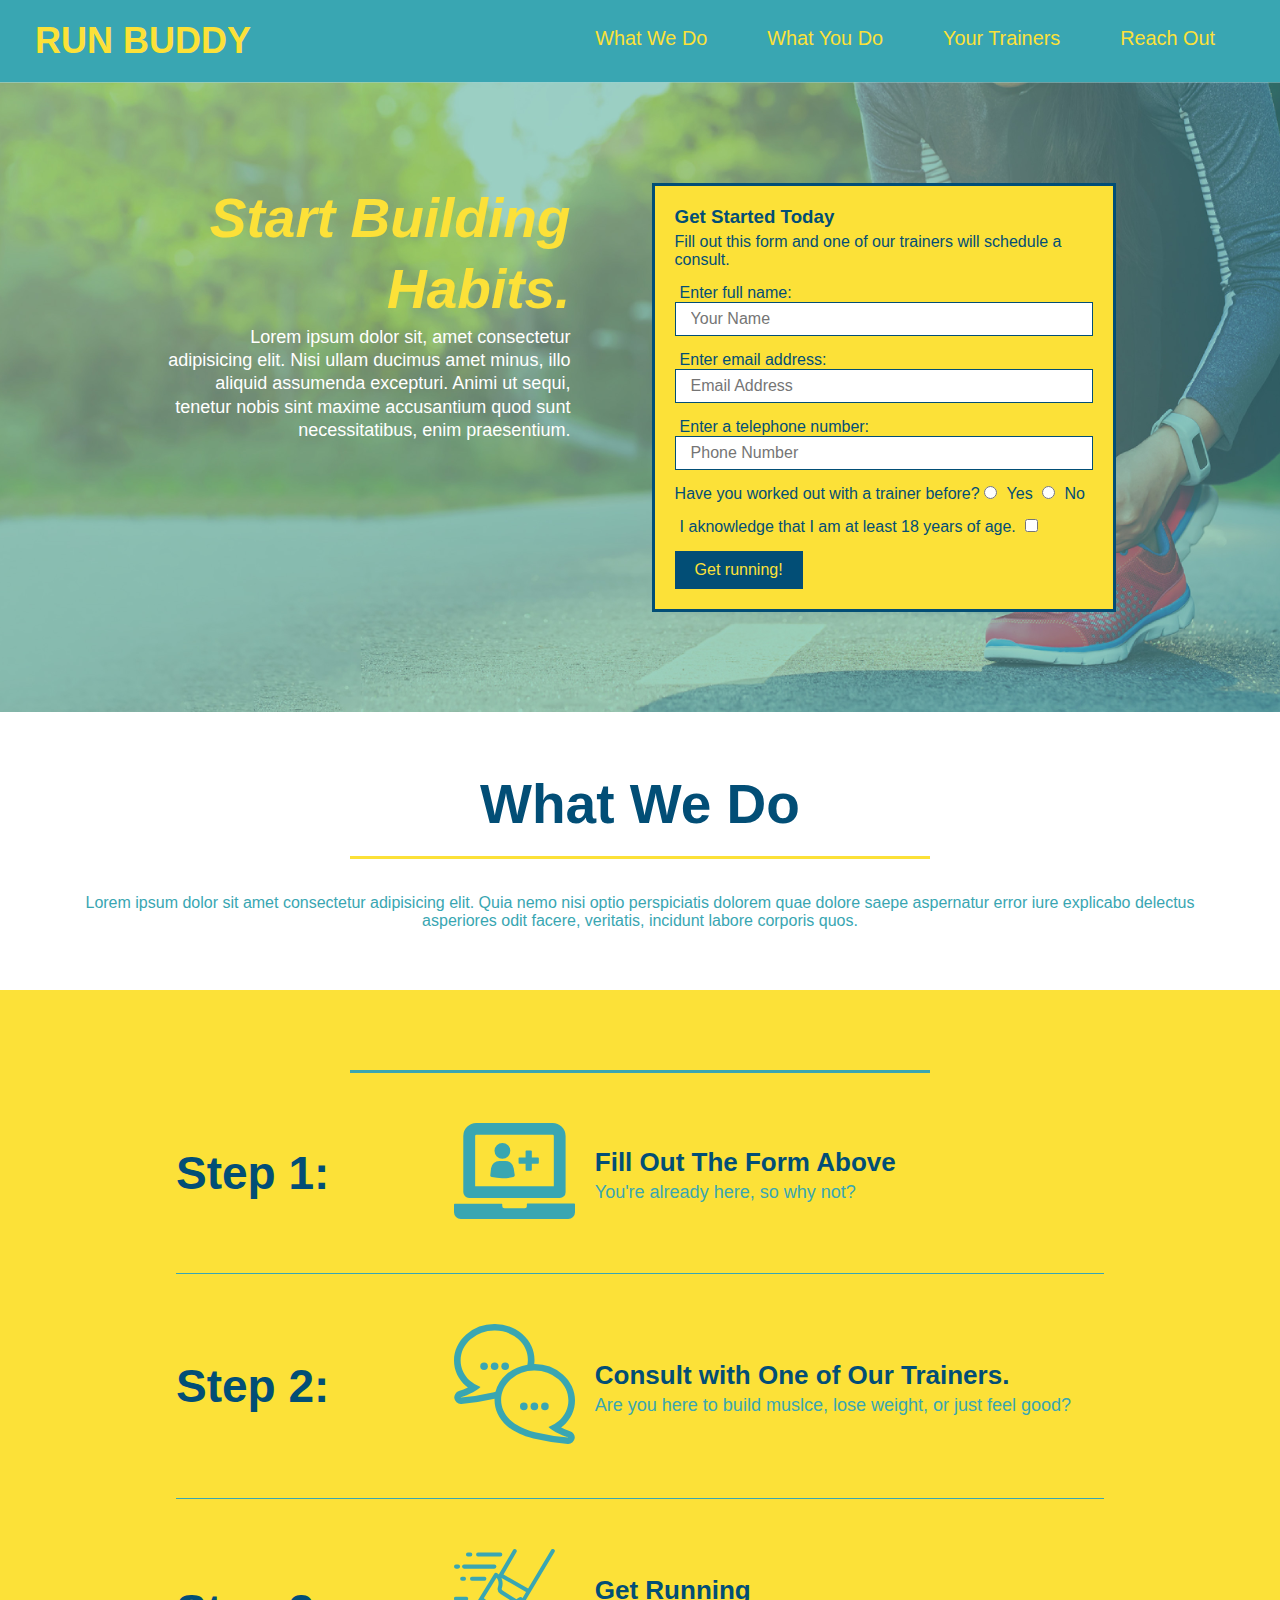
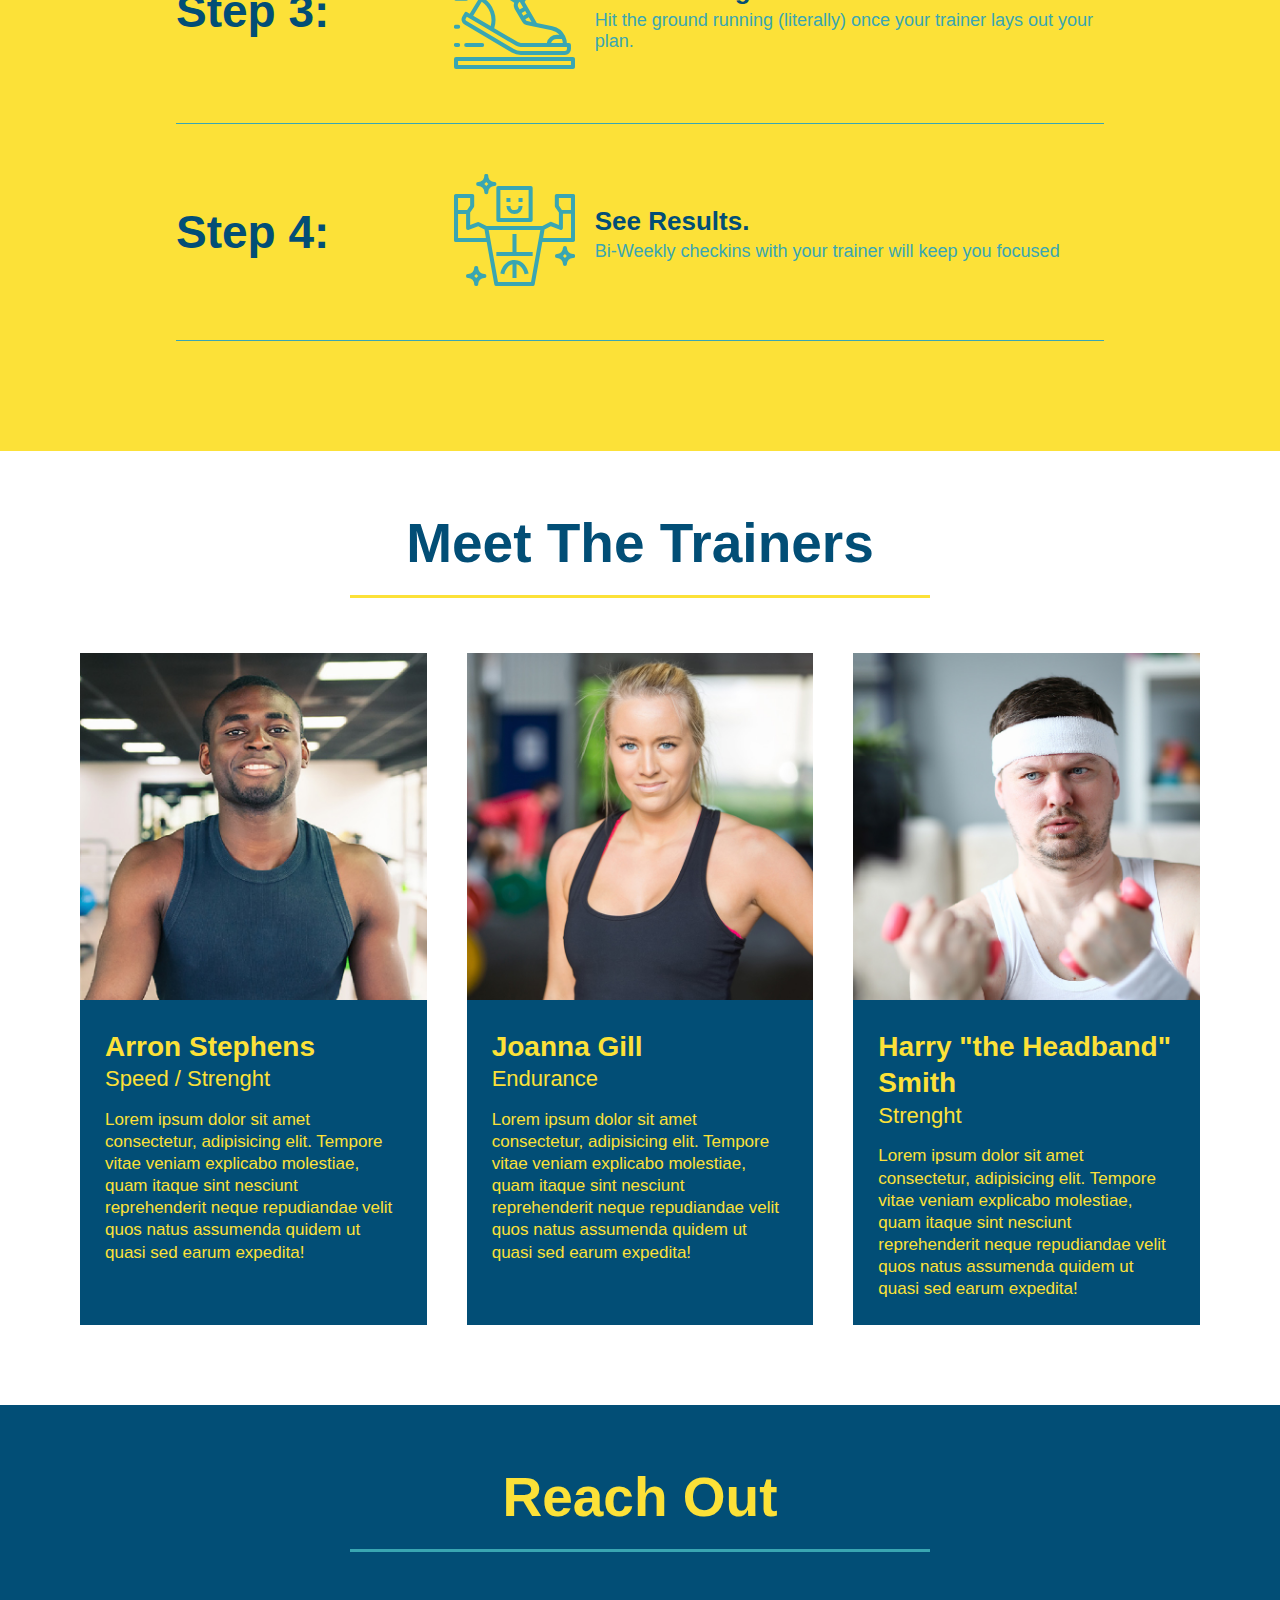
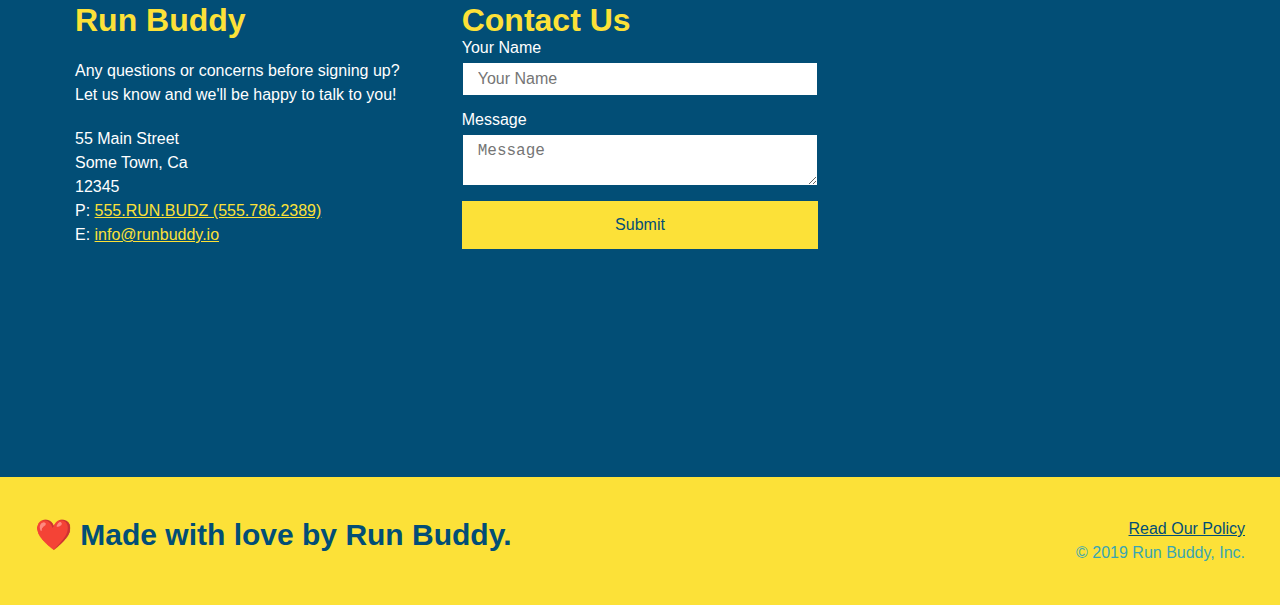
==== commit dad08213: "added flexbox to Reach Out section" ====
--- a/index.html
+++ b/index.html
@@ -194,41 +194,47 @@
     <section id="reach-out" class="contact">
         <h2 class="section-title secondary-border">Reach Out</h2>
         <div class="contact-info">
+            <div>
+                <h3>Run Buddy</h3>
+                <p>
+                    Any questions or concerns before signing up?
+                    <br />
+                    Let us know and we'll be happy to talk to you!
+                </p>
+                <address>
+                    55 Main Street <br />
+                    Some Town, Ca <br />
+                    12345 <br />
+                    P: <a href="tel:555.786.2839"> 555.RUN.BUDZ (555.786.2389)</a><br />
+                    E: <a href="mailto://info@runbuddy.io">info@runbuddy.io</a>
+                </address>
+
+            </div>
+
+            <div class="contact-form">
+                <h3>Contact Us</h3>
+                <form>
+                    <label for="contact-name">Your Name</label>
+                    <input type="text" id="contact-name" placeholder="Your Name" />
+
+                    <label for="contact-message">Message</label>
+                    <textarea id="contact-message" placeholder="Message"></textarea>
+
+                    <button type="submit">Submit</button>
+                </form>  
+            </div>
+
             <iframe 
-            src="https://www.google.com/maps/embed?pb=!1m18!1m12!1m3!1d3329.5511049576494!2d-112.34816658543434!3d33.4349457574553!2m3!1f0!2f0!3f0!3m2!1i1024!2i768!4f13.1!3m3!1m2!1s0x872b3927fc0aad2d%3A0x377d6780cf336a!2s301%20E%20Western%20Ave%2C%20Avondale%2C%20AZ%2085323!5e0!3m2!1sen!2sus!4v1622079289611!5m2!1sen!2sus" 
-            width="400" 
-            height="400" 
-            style="border:0;" 
-            allowfullscreen="" 
-            loading="lazy">
+                src="https://www.google.com/maps/embed?pb=!1m18!1m12!1m3!1d3329.5511049576494!2d-112.34816658543434!3d33.4349457574553!2m3!1f0!2f0!3f0!3m2!1i1024!2i768!4f13.1!3m3!1m2!1s0x872b3927fc0aad2d%3A0x377d6780cf336a!2s301%20E%20Western%20Ave%2C%20Avondale%2C%20AZ%2085323!5e0!3m2!1sen!2sus!4v1622079289611!5m2!1sen!2sus" 
+                width="400" 
+                height="400" 
+                style="border:0;" 
+                allowfullscreen="" 
+                loading="lazy">
             </iframe>
-        <div class="contact-form">
-            <h3>Contact Us</h3>
-            <form>
-                <label for="contact-name">Your Name</label>
-                <input type="text" id="contact-name" placeholder="Your Name" />
-
-                <label for="contact-message">Message</label>
-                <textarea id="contact-message" placeholder="Message"></textarea>
-
-                <button type="submit">Submit</button>
-            </form>
-        </div>
-        <div>
-            <h3>Run Buddy</h3>
-            <p>
-                Any questions or concerns before signing up?
-                <br />
-                Let us know and we'll be happy to talk to you!
-            </p>
-            <address>
-                55 Main Street <br />
-                Some Town, Ca <br />
-                12345 <br />
-                P: 555.RUN.BUDZ (555.786.2389)<br />
-                E: <a href="mailto:info@runbuddy.io">info@runbuddy.io</a>
-            </address>
-        </div>
+
+        </div>
+        
     </section>
 
     <!-- footer -->
--- a/assets/css/style.css
+++ b/assets/css/style.css
@@ -270,17 +270,22 @@
     color: #fce138;
 }
 
+.contact-info {
+    display: flex;
+    justify-content: space-between;
+    flex-wrap: wrap;
+}
+
+.contact-info > * {
+    flex: 1;
+    margin: 15px;
+}
+
 .contact-info iframe {
-    width: 400px;
     height: 400px;
 }
 
 .contact-info div {
-    width: 410px;
-    display: inline-block;
-    vertical-align: top;
-    text-align: left;
-    margin: 30px 0 0 60px;
     color: white;
 }
 
@@ -292,7 +297,7 @@
 .contact-info p, .contact-info address {
     margin: 20px 0;
     line-height: 1.5;
-    font-size: 20px;
+    font-size: 16px;
     font-style: normal;
 }
 
@@ -300,6 +305,27 @@
     color: #fce138;
 }
 
+.contact-form input, .contact-form textarea {
+    border: 1px solid #024e76;
+    display: block;
+    padding: 7px 15px;
+    font-size: 16px;
+    color: #024e76;
+    width: 100%;
+    margin-bottom: 15px;
+    margin-top: 5px;
+}
+
+.contact-form button {
+    width: 100%;
+    border: none;
+    background: #fce138;
+    color: #024e76;
+    text-align: center;
+    padding: 15px 0;
+    font-size: 16px;
+}
+
 .flex-row {
     display: flex;
 }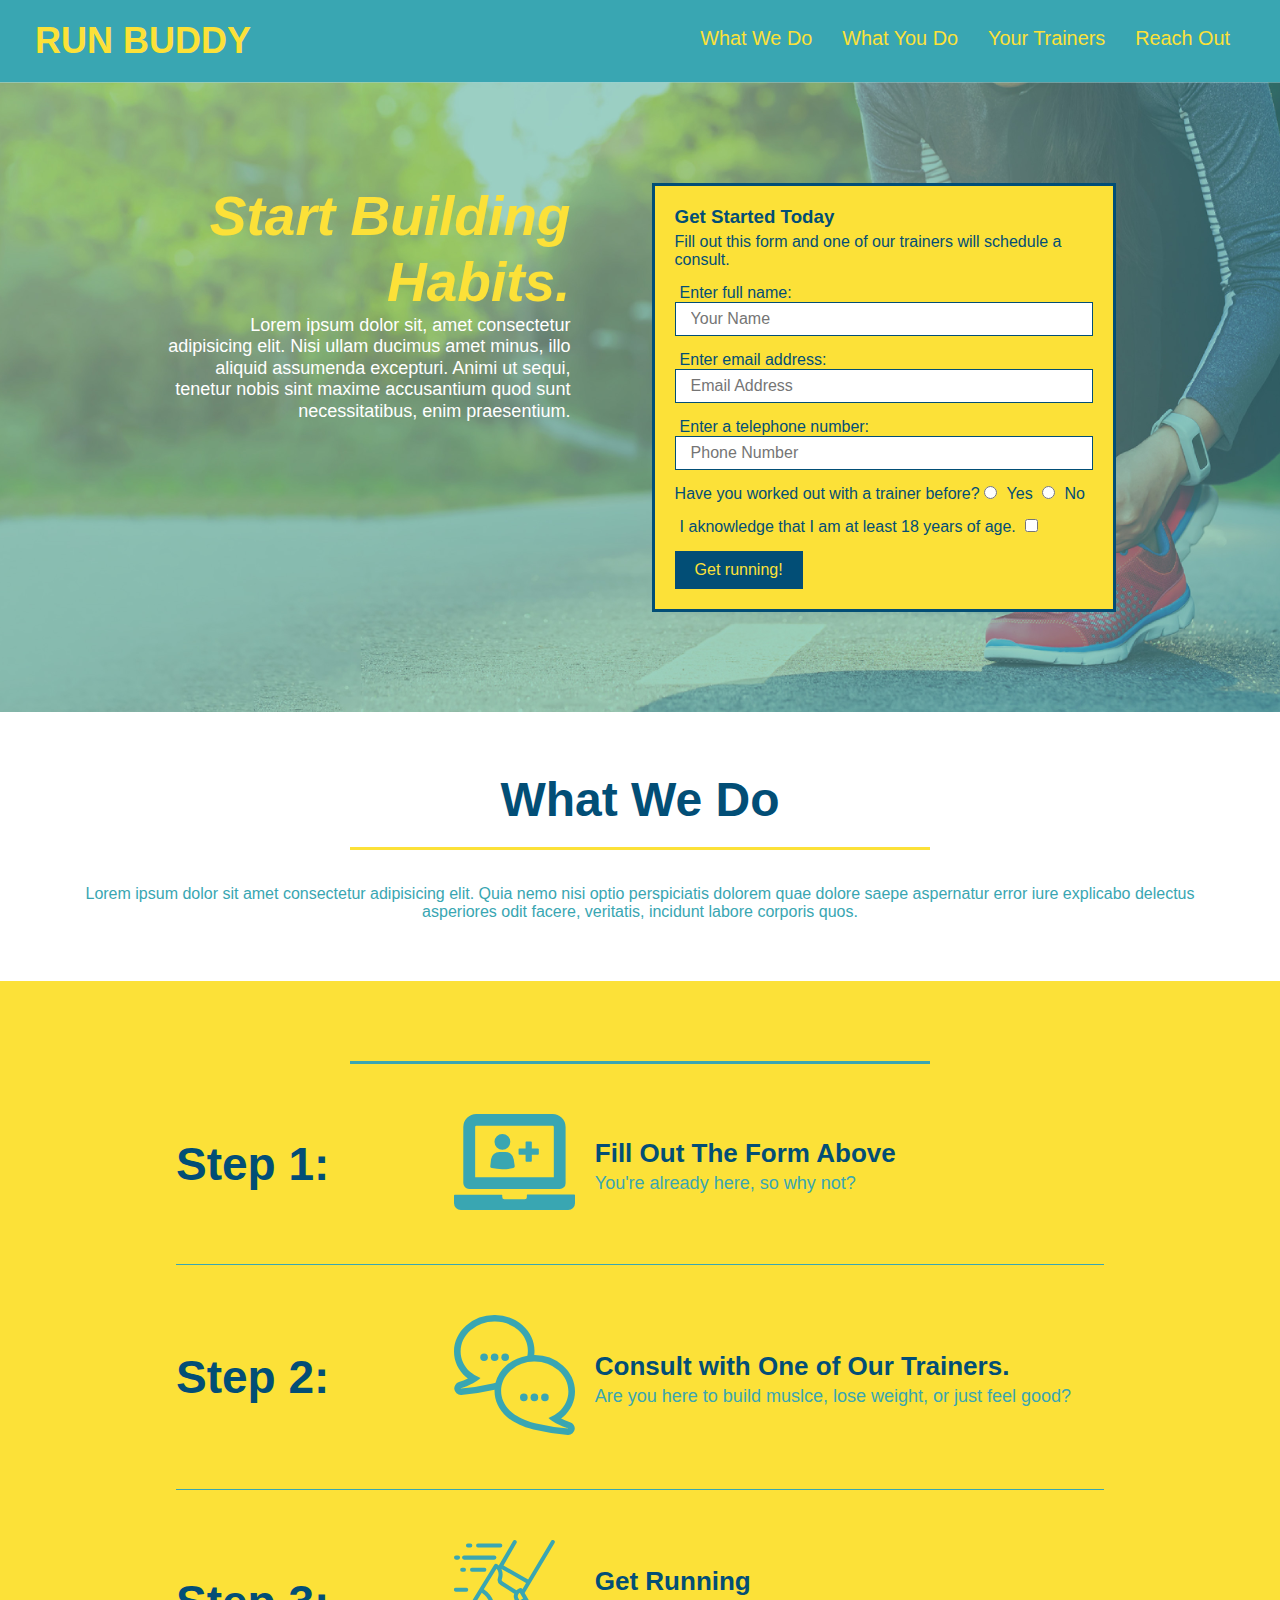
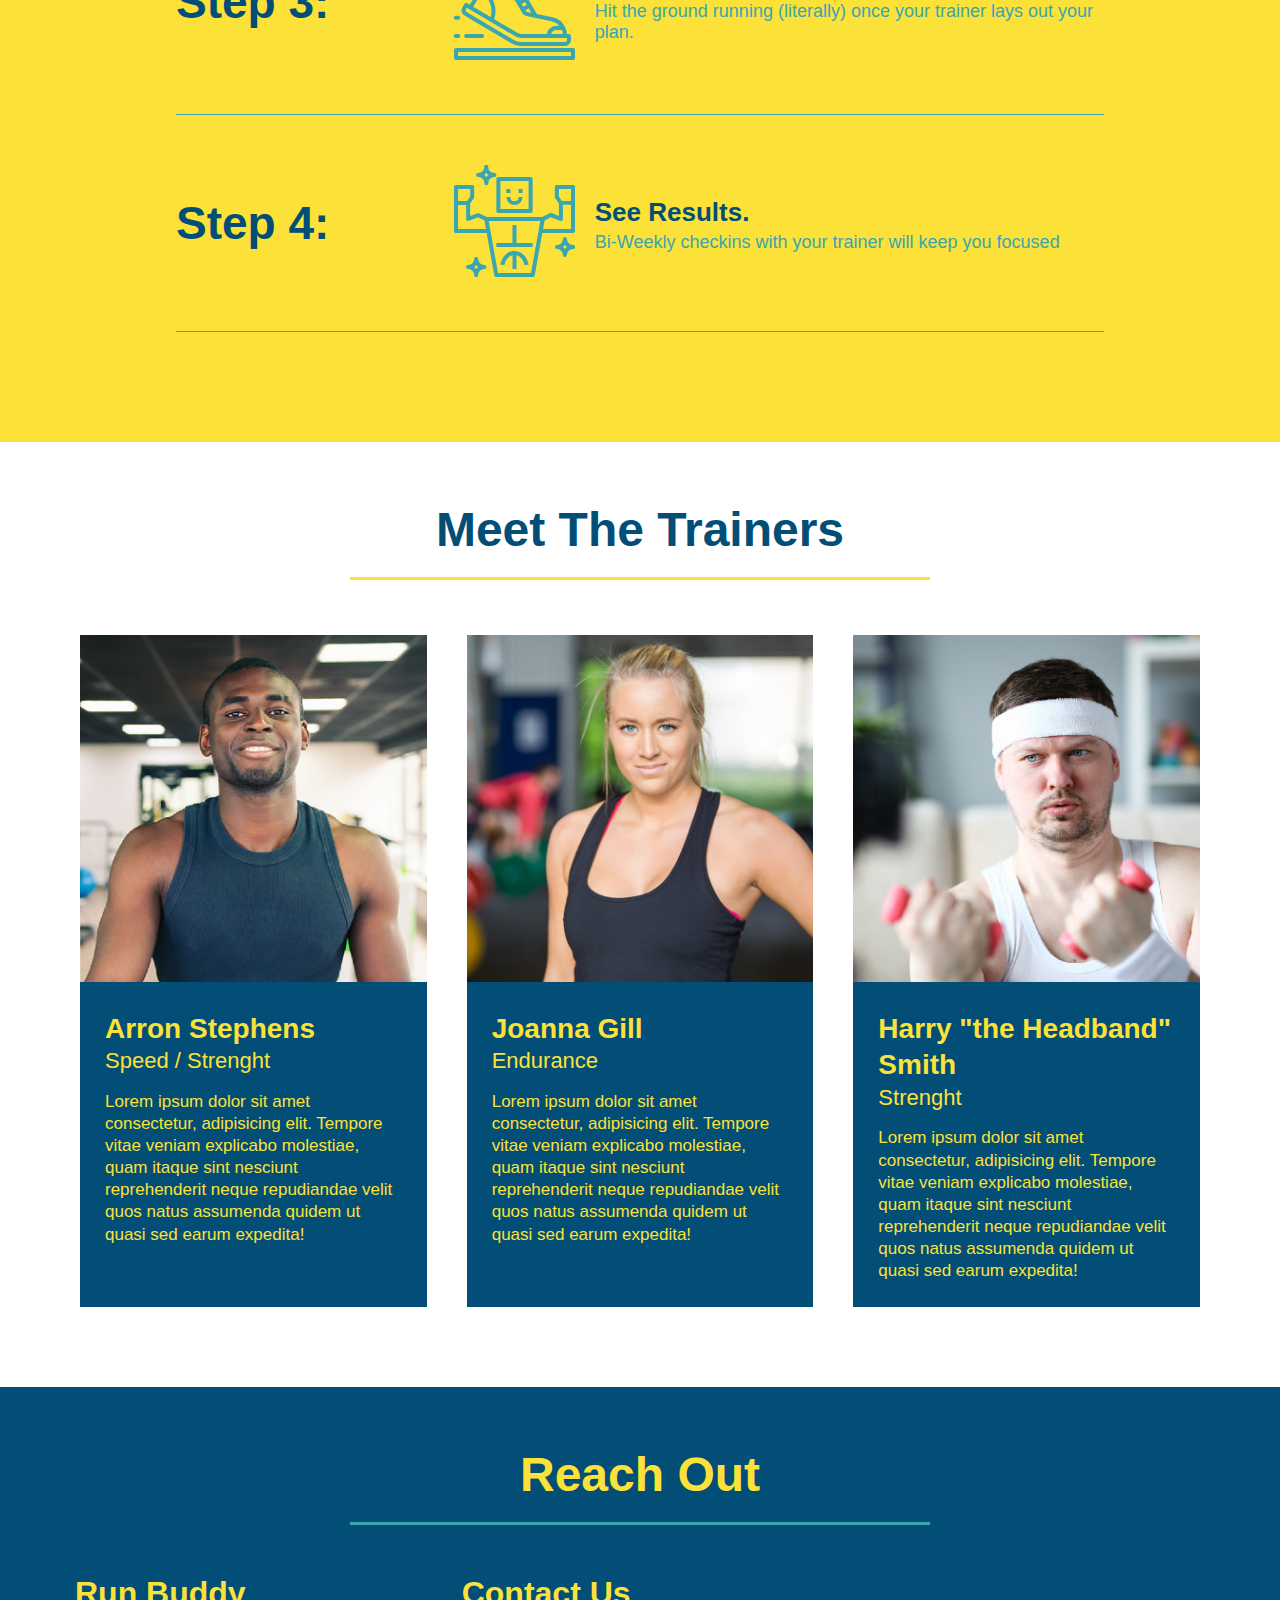
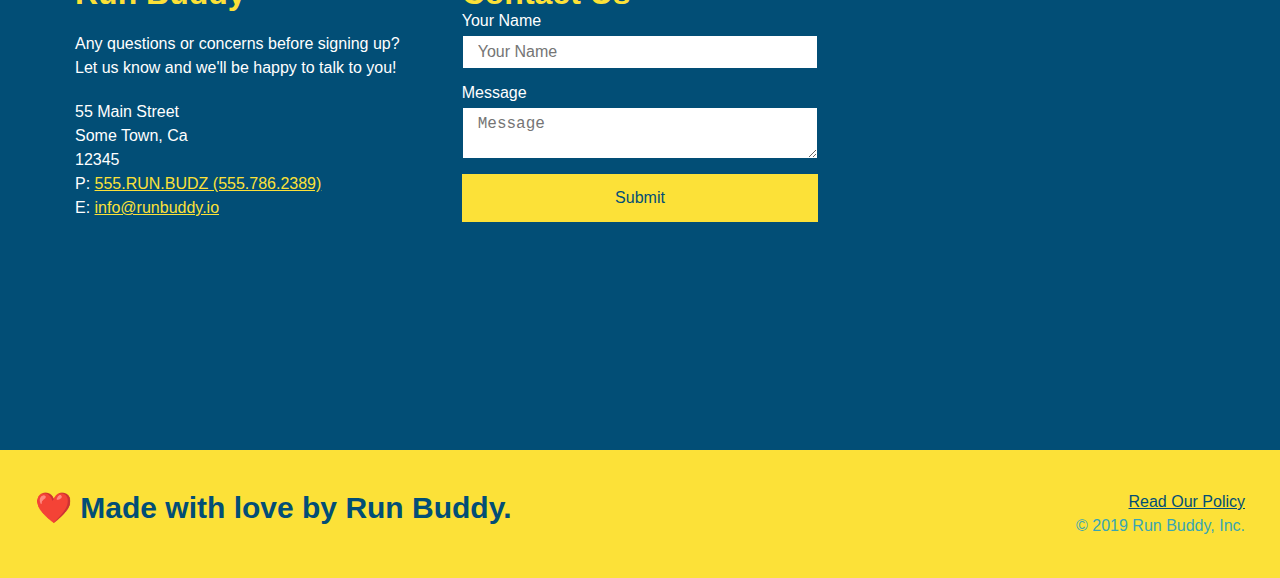
==== commit d803e8b9: "added media querie" ====
--- a/index.html
+++ b/index.html
@@ -2,6 +2,7 @@
 <html lang="en">
     <head>
         <meta charset="UTF-8" />
+        <meta name="viewport" content="width=device-width, initial-scale=1.0" />
         <title>Run Buddy</title>
         <link rel="stylesheet" href="./assets/css/style.css" />
     </head>
--- a/assets/css/style.css
+++ b/assets/css/style.css
@@ -44,7 +44,7 @@
 }
 
 header nav ul li a {
-    margin: 0 30px;
+    padding: 10px 15px;
     font-weight: lighter;
     font-size: 1.55vw;
 }
@@ -79,6 +79,7 @@
 
 /* Hero Style Start */
 .hero {
+    align-items: flex-start;
     display: flex;
     justify-content: center;
     flex-wrap: wrap;
@@ -128,7 +129,7 @@
     margin: 3.5%;
     color: #fff;
     font-size: 18px;
-    line-height: 1.3;
+    line-height: 1.2;
 }
 
 .hero-cta h2 {
@@ -151,7 +152,7 @@
 }
 
 .section-title {
-    font-size: 55px;
+    font-size: 48px;
     border-bottom: 3px solid;
     color: #024e76;
     padding-bottom: 20px;
@@ -328,4 +329,8 @@
 
 .flex-row {
     display: flex;
+}
+
+@media screen and (max-width: 980px) {
+    
 }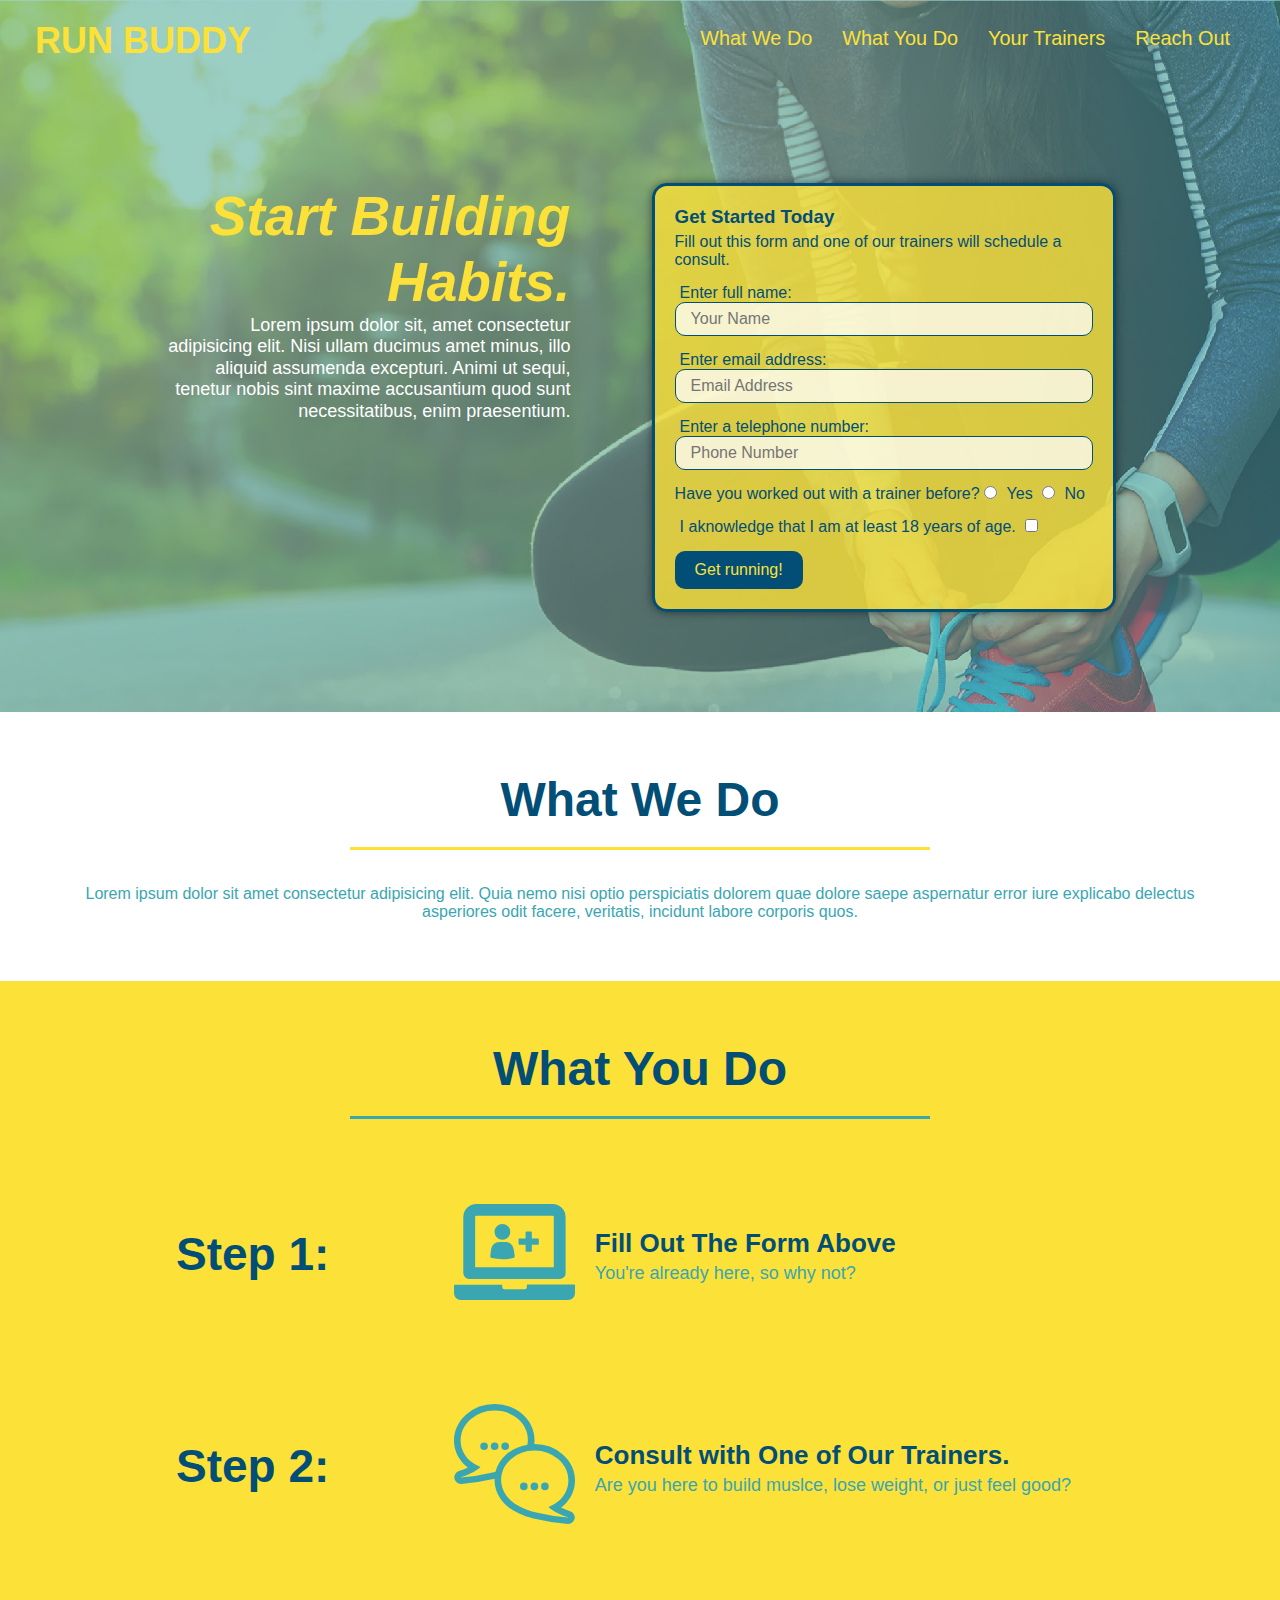
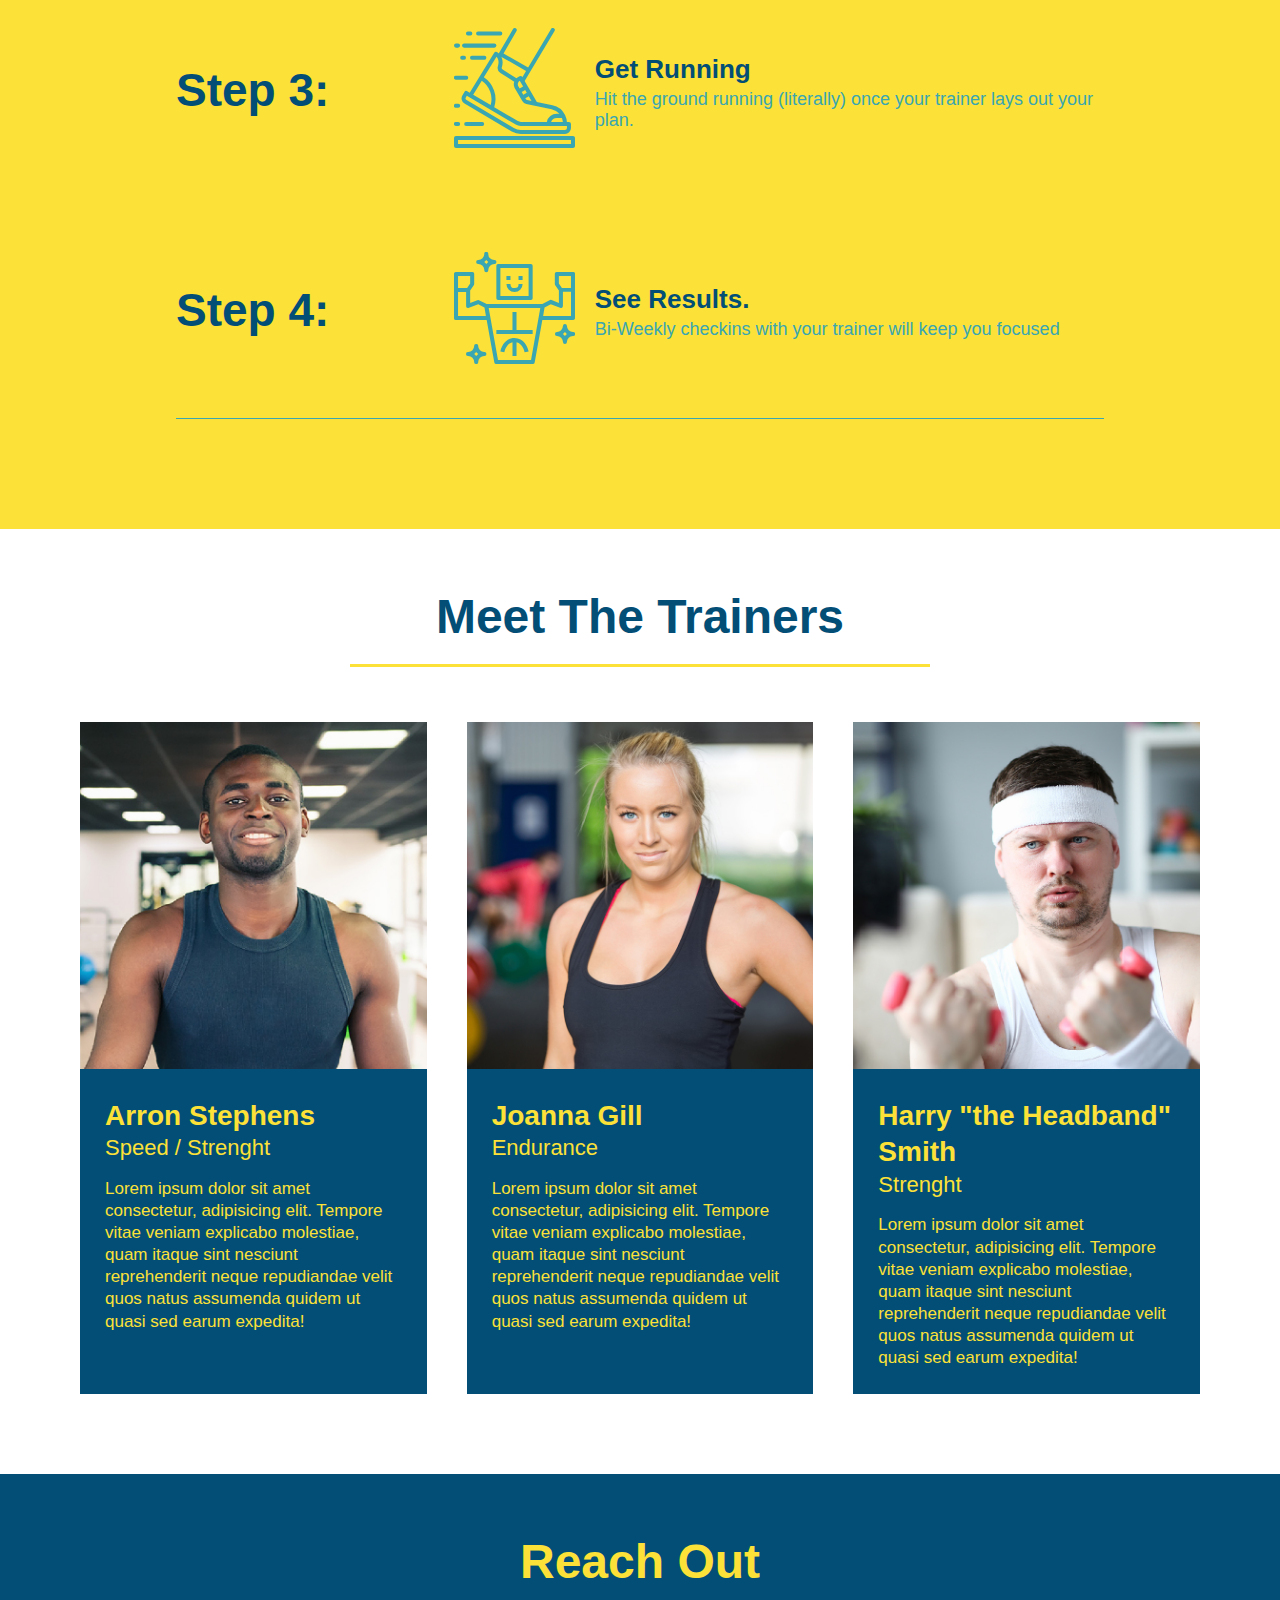
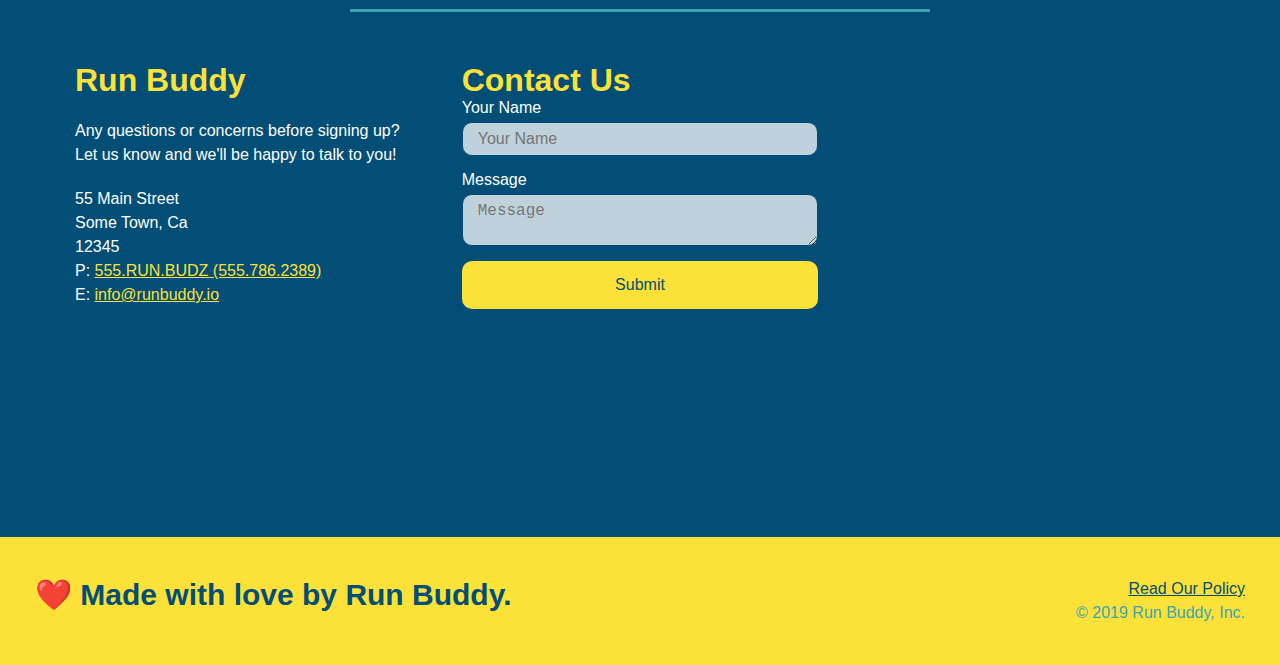
==== commit e64451ec: "fixed aesthetics" ====
--- a/index.html
+++ b/index.html
@@ -88,23 +88,21 @@
 
     <!-- "what you do" section -->
     <section id="what-you-do" class="steps">
-        <h2 class="section-title secondary-border"></h2>
-        <div>
-            <div class="step"> 
-                <h3>Step 1:</h3>
-                <div class="step-info">
-                    <div class="step-img">
-                        <img src="./assets/images/step-1.svg" alt="" />
-                    </div>
-                    <div class="step-text">
-                        <h4>Fill Out The Form Above</h4>
-                        <p>You're already here, so why not?</p>
-                    </div>
-                </div>
-            </div>
-        </div>
-
-        <div>
+        <div class="flex-row">
+            <h2 class="section-title secondary-border">What You Do</h2>
+            </div>
+                <div class="step"> 
+                    <h3>Step 1:</h3>
+                    <div class="step-info">
+                        <div class="step-img">
+                            <img src="./assets/images/step-1.svg" alt="" />
+                        </div>
+                        <div class="step-text">
+                            <h4>Fill Out The Form Above</h4>
+                            <p>You're already here, so why not?</p>
+                    </div>
+                </div>
+            </div>
             <div class="step">
                 <h3>Step 2:</h3> 
                 <div class="step-info">
@@ -117,9 +115,6 @@
                     </div>
                 </div>
             </div>
-        </div>
-
-        <div>
             <div class="step">
                 <h3>Step 3:</h3>
                 <div class="step-info">
@@ -132,9 +127,6 @@
                     </div>
                 </div>
             </div>
-        </div>
-
-        <div>
             <div class="step">
                 <h3>Step 4:</h3>
                 <div class="step-info">
--- a/assets/css/style.css
+++ b/assets/css/style.css
@@ -17,6 +17,14 @@
     flex-wrap: wrap;
     padding: 20px 35px;
     background-color: #39a6b2;
+    position: -webkit-sticky;
+    position: sticky;
+    top: 0;
+    background-image: url("../images/hero-bg.jpg");
+    background-size: cover;
+    background-position: center;
+    background-attachment: fixed;
+    background-position: 80%;
 }
 
 header h1 {
@@ -86,15 +94,19 @@
     background-image: url("../images/hero-bg.jpg");
     background-size: cover;
     background-position: center;
+    background-attachment: fixed;
+    background-position: 80%;
 }
 
 .hero-form {
     border: 3px solid #024e76;
-    background-color: #fce138;
+    background-color: rgba(252, 225, 56, 0.8);
     padding: 20px;
     color: #024e76;
     width: 40%;
     margin: 3.5%;
+    box-shadow: 0 0 10px rgba(0, 0, 0, 0.5);
+    border-radius: 15px;
 }
 
 .hero-form p {
@@ -109,8 +121,14 @@
     color: #024e76;
     width: 100%;
     margin-bottom: 15px;
-}
-
+    border-radius: 10px;
+    background-color: rgba(255, 255, 255, 0.75);
+}
+
+.form-input:focus {
+    background-color: rgba(255, 255, 255, 1);
+    outline: none;
+}
 .hero-form label {
     margin: 0 5px;
 }
@@ -121,6 +139,11 @@
     border: none;
     padding: 10px 20px;
     font-size: 16px;
+    border-radius: 10px;
+}
+
+.hero-form button:hover {
+    background-color: #39a6b2;
 }
 
 .hero-cta {
@@ -173,11 +196,14 @@
     margin: 50px auto;
     padding-bottom: 50px;
     width: 80%;
-    border-bottom: 1px solid #39a6b2;
     display: flex;
     flex-wrap: wrap;
     align-items: center;
     justify-content: space-between;
+}
+
+.step:last-child {
+    border-bottom: 1px solid #39a6b2;
 }
 
 .step h3 {
@@ -315,6 +341,12 @@
     width: 100%;
     margin-bottom: 15px;
     margin-top: 5px;
+    border-radius: 10px;
+    background-color: rgba(255, 255, 255, 0.75);
+}
+
+.contact-form input:focus, .contact-form textarea:focus {
+    background-color: rgba(255, 255, 255, 1);
 }
 
 .contact-form button {
@@ -325,6 +357,12 @@
     text-align: center;
     padding: 15px 0;
     font-size: 16px;
+    border-radius: 10px;
+}
+
+.contact-form button:hover {
+    color: #fce138;
+    background: #39a6b2;
 }
 
 .flex-row {
@@ -332,5 +370,115 @@
 }
 
 @media screen and (max-width: 980px) {
+    header {
+        padding-bottom: 0;
+        justify-content: center;
+        position: relative;
+    }
+
+    header h1 {
+        width: 100%;
+        text-align: center;
+        text-shadow: 0 0 10px rgba(0, 0, 0, 0.5);
+    }
+
+    header nav ul {
+        margin-top: 20px;
+        width: 100%;
+        justify-content: center;
+    }
+
+    header nav ul li a {
+        font-size: 20px;
+        text-shadow: 0 0 10px rgba(0, 0, 0, 0.5)
+    }
+
+    header nav ul li a:hover {
+        background: #fce138;
+        border-radius: 15px;
+        text-shadow: none;
+    }
+
+    footer h2, footer div {
+        text-align: center;
+        width: 100%;
+        text-shadow: 0 0 10px rgba(0, 0, 0, 0.5)
+    }
+
+    .hero-cta, .hero-form {
+        width: 100%;
+    }
+
+    .hero-cta {
+        text-align: center;
+    }
+
+    .section-title {
+        width: 80%;
+    }
+
+    .trainer {
+        flex: 0 70%;
+    }
+
+    .contact-info iframe{
+        flex: 1 100%;
+    }
+}
+
+@media screen and (max-width: 768px) {
+    section {
+        padding: 30px 15px;
+    }
+
+    .step h3 {
+        flex: 1 100%;
+    }
+
+    .step-info {
+        flex: 2 100%;
+        text-align: center;
+    }
+
+    .step-img {
+        flex: 0 32%;
+        margin-right: 0;
+        margin-top: 15px;
+        margin-bottom: 15px;
+    }
+
+    .step-text {
+        flex: 100%;
+    }
+}
+
+@media screen and (max-width: 575px) {
+    .hero-form button {
+        width: 100%;
+    }
     
+    .section-title {
+        width: 95%;
+    }
+
+    .intro p {
+        width: 100%;
+    }
+
+    .contact-info {
+        text-align: center;
+    }
+
+    .contact-info > * {
+        flex: 0 100%;
+    }
+
+    .contact-form {
+        order: 3;
+    }
+}
+
+.some-class {
+    text-shadow: 5px 10px 15px black;
+    box-shadow: 5px 10px 15px black rgba(0, 0, 0, 0.25);
 }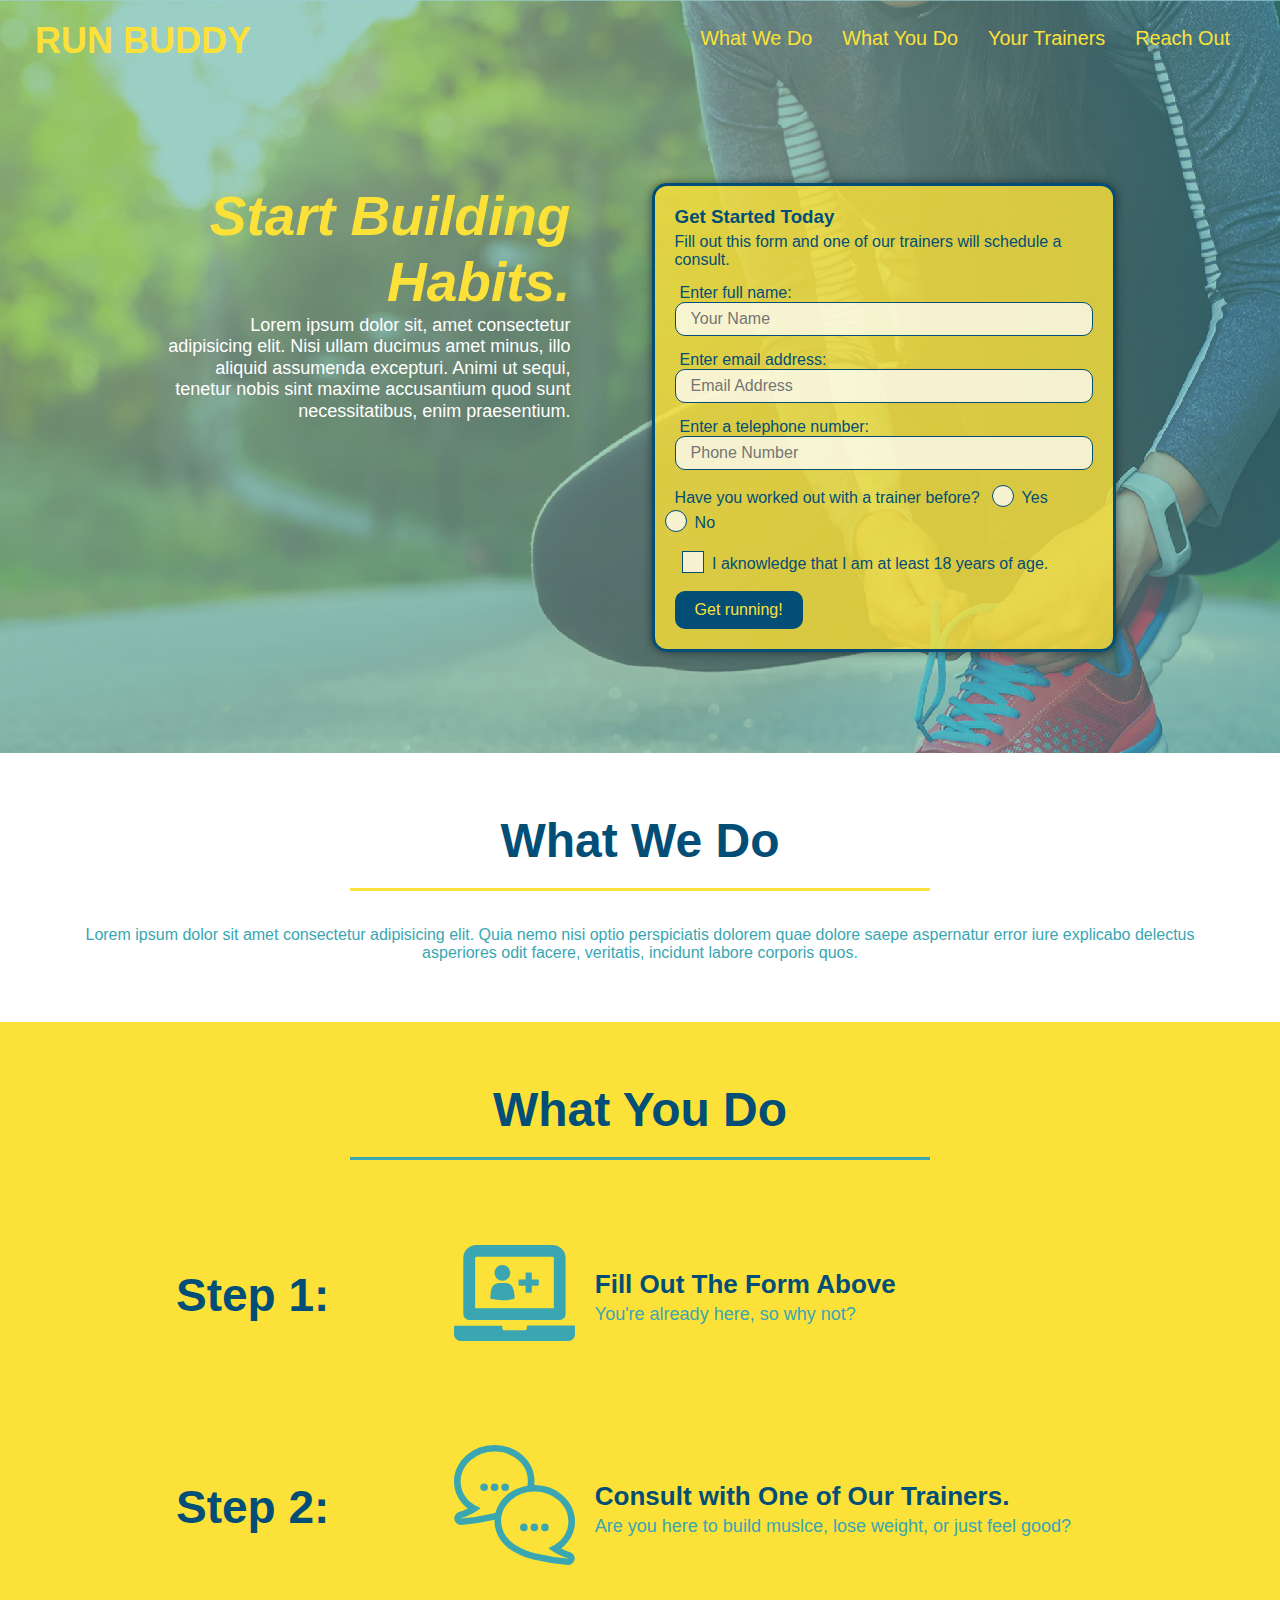
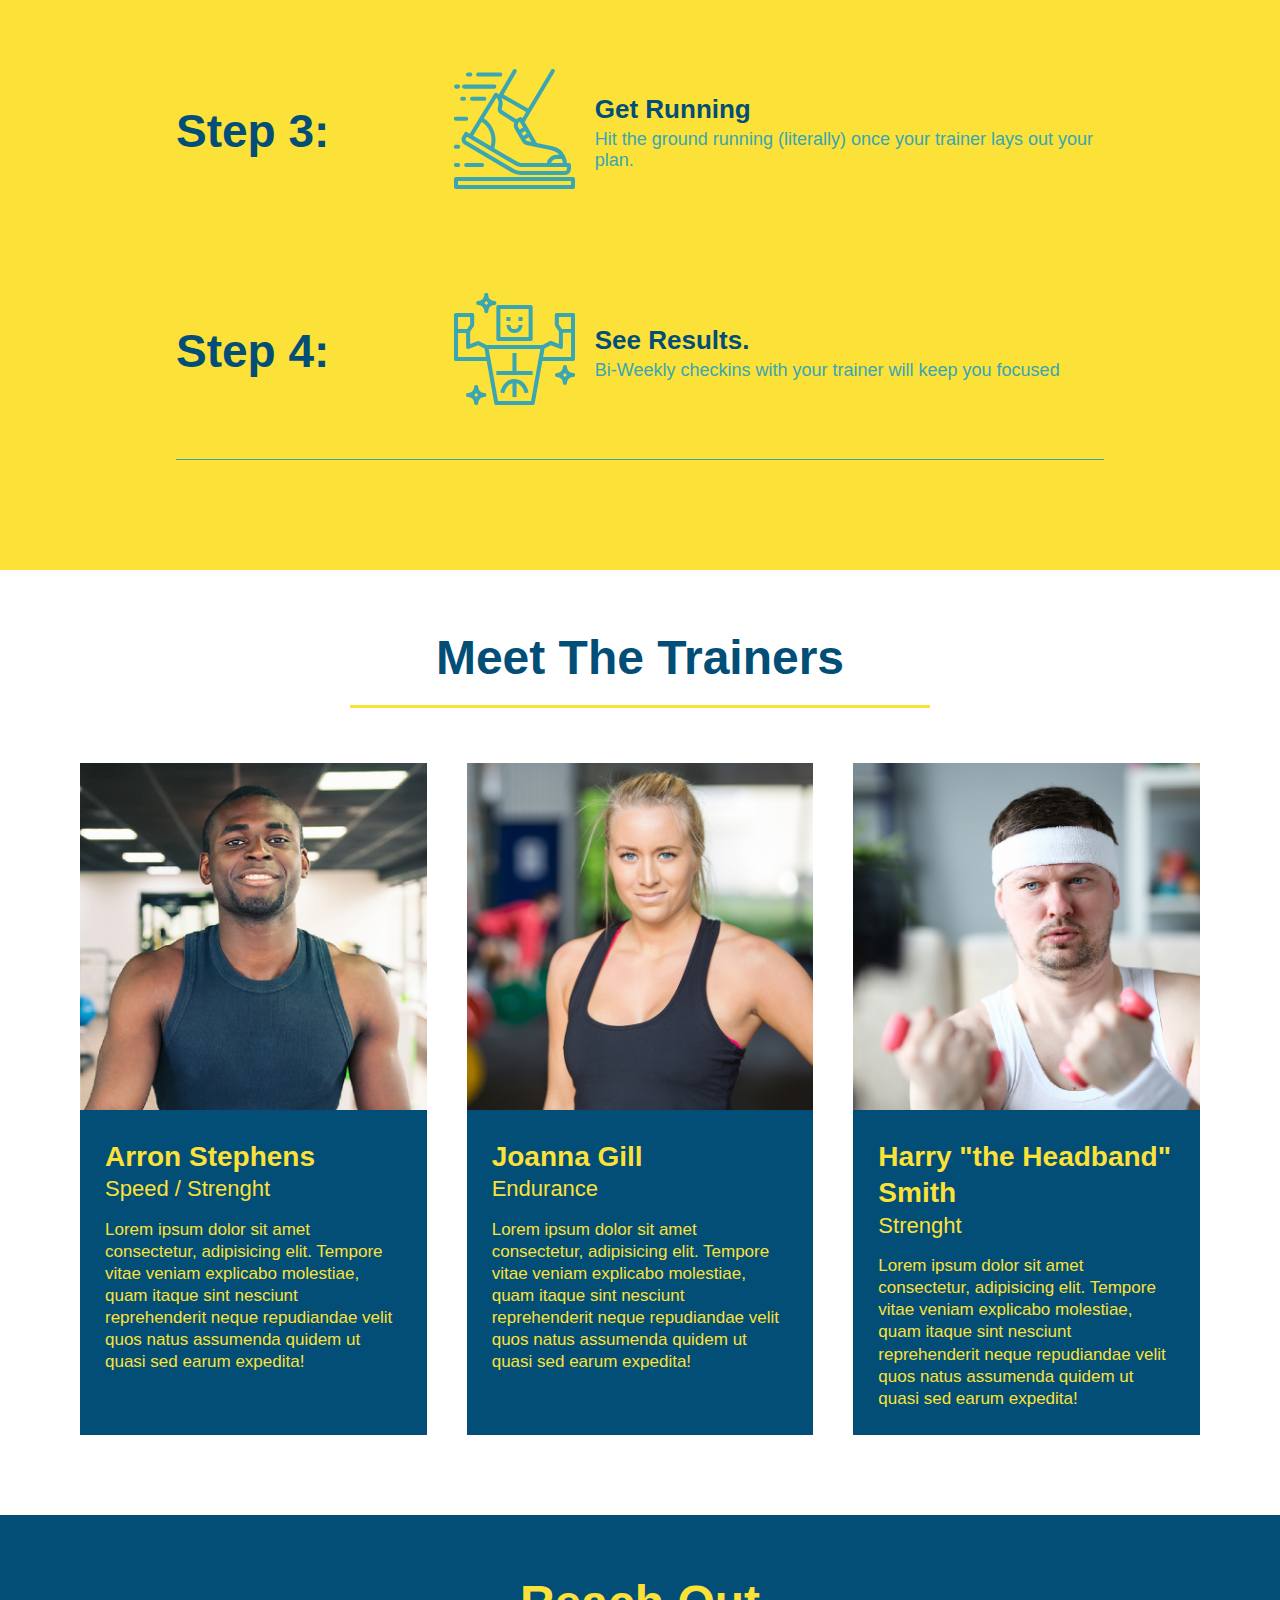
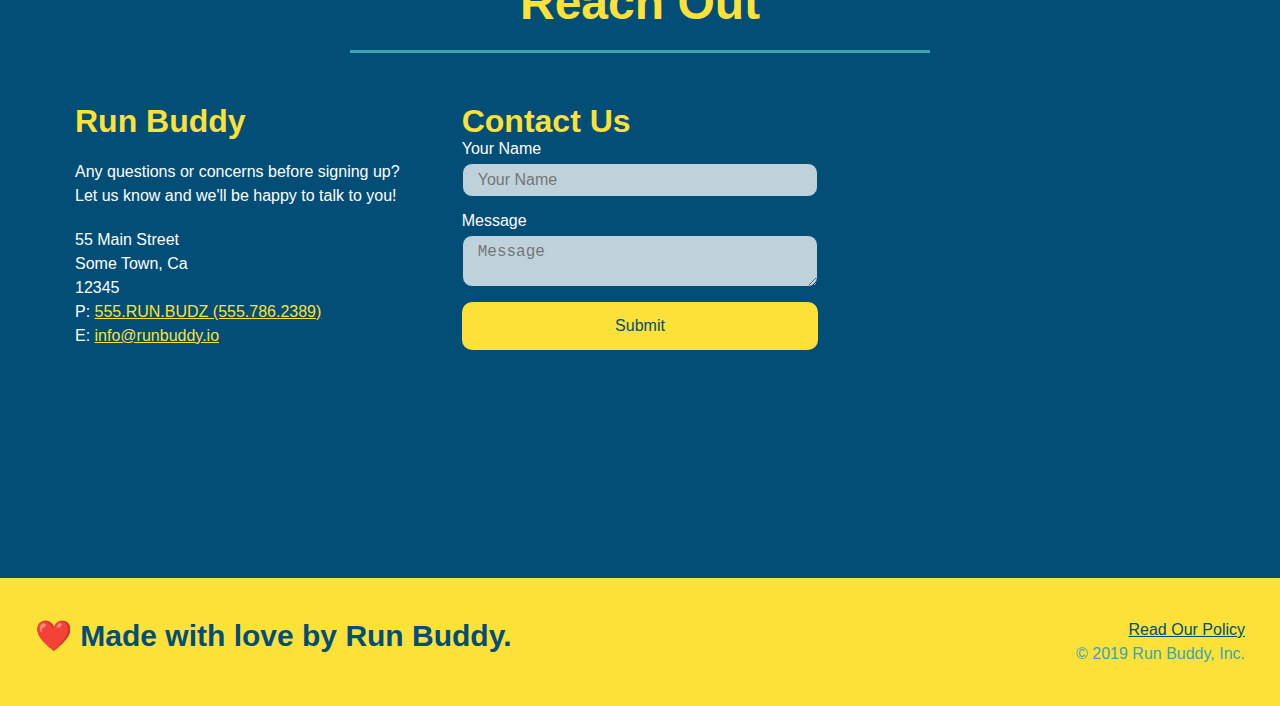
==== commit 86cd7682: "final css touches" ====
--- a/index.html
+++ b/index.html
@@ -54,16 +54,20 @@
                 <input type="tel" placeholder="Phone Number" name="phone" id="phone" class="form-input">
                 <p>
                     Have you worked out with a trainer before?
-                    <input type="radio" name="trainer-confirm" id="trainer-yes" />
-                    <label for="trainer-yes">Yes</label>
-                    <input type="radio" name="trainer-confirm" id="trainer-no" />
-                    <label for="trainer-no">No</label>
+                    <span class="radio-wrapper">
+                        <input type="radio" name="trainer-confirm" id="trainer-yes" />
+                        <label for="trainer-yes">Yes</label>
+                    </span>
+                    <span class="radio-wrapper">
+                        <input type="radio" name="trainer-confirm" id="trainer-no" />
+                        <label for="trainer-no">No</label>
+                    </span>
                 </p>
                 <p>
-                    <label for="checkbox" >
-                        I aknowledge that I am at least 18 years of age.
-                    </label>
-                    <input type="checkbox" name="age-confirm" id="checkbox" />
+                    <span class="checkbox-wrapper">
+                        <input type="checkbox" name="age-confirm" id="checkbox" />
+                        <label for="checkbox">I aknowledge that I am at least 18 years of age.</label>
+                    </span>
                 </p>
                 <button type="submit">
                     Get running!
--- a/assets/css/style.css
+++ b/assets/css/style.css
@@ -1,3 +1,9 @@
+:root {
+    --primary-color: #fce138;
+    --secondary-color: #024e76;
+    --tertiary-color: #39a6b2;
+}
+
 * {
     margin: 0;
     padding: 0;
@@ -6,7 +12,7 @@
 
 body {
     /* more on this crazy alphanumerical in a minute! */
-    color: #39a6b2;
+    color: var(--tertiary-color);
     font-family: Helvetica, Arial, sans-serif;
 }
 
@@ -16,7 +22,7 @@
     justify-content: space-between;
     flex-wrap: wrap;
     padding: 20px 35px;
-    background-color: #39a6b2;
+    background-color: var(--tertiary-color);
     position: -webkit-sticky;
     position: sticky;
     top: 0;
@@ -25,18 +31,19 @@
     background-position: center;
     background-attachment: fixed;
     background-position: 80%;
+    z-index: 9999;
 }
 
 header h1 {
     font-weight: bold;
     font-size: 36px;
-    color: #fce138;
+    color: var(--primary-color);
     margin: 0;
 }
 
 header a {
     text-decoration: none;
-    color: #fce138;
+    color: var(--primary-color);
 }
 
 header nav {
@@ -57,17 +64,24 @@
     font-size: 1.55vw;
 }
 
+header nav ul li a:hover {
+    background: var(--primary-color);
+    color: var(--secondary-color);
+    border-radius: 15px;
+    text-shadow: none;
+}
+
 footer {
     display: flex;
     justify-content: space-between;
     flex-wrap: wrap;
-    background-color: #fce138;
+    background-color: var(--primary-color);
     width: 100%;
     padding: 40px 35px;
 }
 
 footer h2 {
-    color: #024e76;
+    color: var(--secondary-color);
     font-size: 30px;
     margin: 0%;
 }
@@ -78,7 +92,7 @@
 }
 
 footer a {
-    color: #024e76;
+    color: var(--secondary-color);
 }
 
 section {
@@ -99,10 +113,10 @@
 }
 
 .hero-form {
-    border: 3px solid #024e76;
+    border: 3px solid var(--secondary-color);
     background-color: rgba(252, 225, 56, 0.8);
     padding: 20px;
-    color: #024e76;
+    color: var(--secondary-color);
     width: 40%;
     margin: 3.5%;
     box-shadow: 0 0 10px rgba(0, 0, 0, 0.5);
@@ -114,11 +128,11 @@
 }
 
 .form-input {
-    border: 1px solid #024e76;
+    border: 1px solid var(--secondary-color);
     display: block;
     padding: 7px 15px;
     font-size: 16px;
-    color: #024e76;
+    color: var(--secondary-color);
     width: 100%;
     margin-bottom: 15px;
     border-radius: 10px;
@@ -134,8 +148,8 @@
 }
 
 .hero-form button {
-    color: #fce138;
-    background-color: #024e76;
+    color: var(--primary-color);
+    background-color: var(--secondary-color);
     border: none;
     padding: 10px 20px;
     font-size: 16px;
@@ -158,7 +172,7 @@
 .hero-cta h2 {
     font-style: italic;
     font-size: 55px;
-    color: #fce138;
+    color: var(--primary-color);
 }
 
 .intro {
@@ -170,7 +184,7 @@
 }
 
 .steps {
-    background: #fce138;
+    background: var(--primary-color);
 
 }
 
@@ -185,11 +199,11 @@
 }
 
 .primary-border {
-    border-color: #fce138;
+    border-color: var(--primary-color);
 }
 
 .secondary-border {
-    border-color: #39a6b2;
+    border-color: var(--tertiary-color);
 }
 
 .step {
@@ -203,7 +217,7 @@
 }
 
 .step:last-child {
-    border-bottom: 1px solid #39a6b2;
+    border-bottom: 1px solid var(--tertiary-color);
 }
 
 .step h3 {
@@ -231,7 +245,7 @@
 .step-text h4 {
     font-size: 26px;
     line-height: 1.5;
-    color: #024e76;
+    color: var(--secondary-color);
 }
 
 .step-img {
@@ -246,8 +260,8 @@
 .trainer {
     flex: 1;
     margin: 20px;
-    background: #024e76;
-    color: #fce138;
+    background: var(--secondary-color);
+    color: var(--primary-color);
 }
 
 .trainers {
@@ -294,7 +308,7 @@
 }
 
 .contact h2 {
-    color: #fce138;
+    color: var(--primary-color);
 }
 
 .contact-info {
@@ -317,7 +331,7 @@
 }
 
 .contact-info h3 {
-    color: #fce138;
+    color: var(--primary-color);
     font-size: 32px;
 }
 
@@ -329,15 +343,15 @@
 }
 
 .contact-info a {
-    color: #fce138;
+    color: var(--primary-color);
 }
 
 .contact-form input, .contact-form textarea {
-    border: 1px solid #024e76;
+    border: 1px solid var(--secondary-color);
     display: block;
     padding: 7px 15px;
     font-size: 16px;
-    color: #024e76;
+    color: var(--secondary-color);
     width: 100%;
     margin-bottom: 15px;
     margin-top: 5px;
@@ -352,7 +366,7 @@
 .contact-form button {
     width: 100%;
     border: none;
-    background: #fce138;
+    background: var(--primary-color);
     color: #024e76;
     text-align: center;
     padding: 15px 0;
@@ -361,7 +375,7 @@
 }
 
 .contact-form button:hover {
-    color: #fce138;
+    color: var(--primary-color);
     background: #39a6b2;
 }
 
@@ -393,11 +407,6 @@
         text-shadow: 0 0 10px rgba(0, 0, 0, 0.5)
     }
 
-    header nav ul li a:hover {
-        background: #fce138;
-        border-radius: 15px;
-        text-shadow: none;
-    }
 
     footer h2, footer div {
         text-align: center;
@@ -481,4 +490,82 @@
 .some-class {
     text-shadow: 5px 10px 15px black;
     box-shadow: 5px 10px 15px black rgba(0, 0, 0, 0.25);
+}
+
+/* default stage */
+button {
+    background: white;
+}
+
+/* mouse is hovering over button */
+button:hover {
+    background: red;
+}
+
+/* button is in focus because it was the most recently clicked element */
+button:focus {
+    background: green;
+}
+
+/*user is actively pressing the cursor down on the button */
+button:active {
+    background: blue;
+}
+
+.checkbox-wrapper input, .radio-wrapper input {
+    opacity: 0;
+}
+
+.checkbox-wrapper label, .radio-wrapper label {
+    position: relative;
+    left: 10px;
+    margin: 10px;
+    line-height: 1.6;
+}
+
+.checkbox-wrapper label::before, .radio-wrapper label::before {
+    content: "";
+    height: 20px;
+    width: 20px;
+    background: rgba(255, 255, 255, .75);
+    border: 1px solid var(--secondary-color);
+    position: absolute;
+    top: -4px;
+    left: -30px;
+}
+
+.radio-wrapper label::before {
+    border-radius: 50%;
+}
+
+.radio-wrapper label::after {
+    content: "";
+    width: 20px;
+    height: 20px;
+    border-radius: 50%;
+    background: var(--secondary-color);
+    position: absolute;
+    left: -29px;
+    top: -3px;
+    background-image: radial-gradient(circle, #39a6b2, #24e762);
+}
+
+.checkbox-wrapper label::after {
+    content: "";
+    height: 6px;
+    width: 14px;
+    border-left: 2px solid var(--secondary-color);
+    border-bottom: 2px solid var(--secondary-color);
+    position: absolute;
+    left: -26px;
+    top: 1px;
+    transform: rotate(-58deg);
+}
+
+.checkbox-wrapper input + label::after, .radio-wrapper input + label::after {
+    content: none;
+}
+
+.checkbox-wrapper input:checked + label::after, .radio-wrapper input:checked + label::after {
+    content: "";
 }